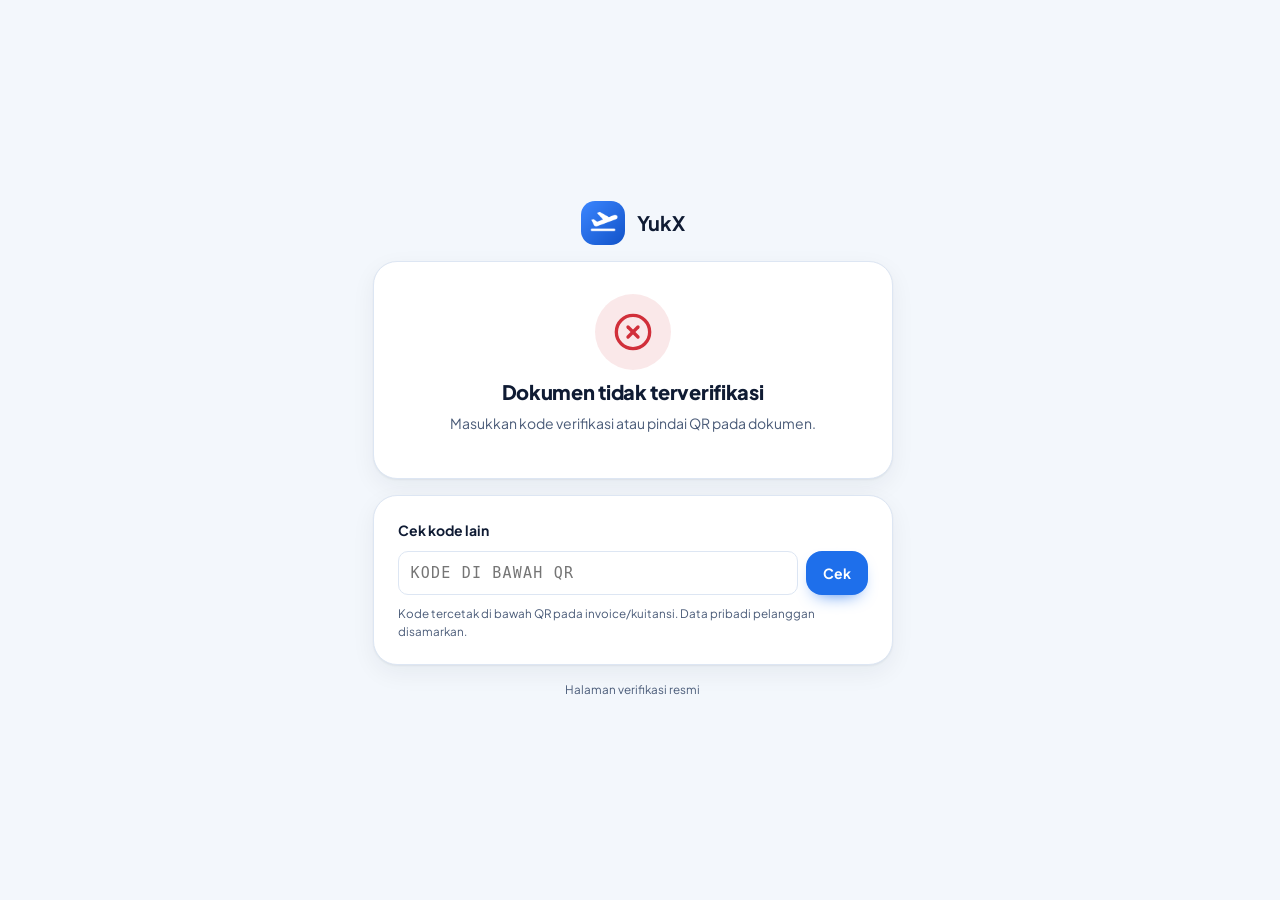
==== verifikasi.html @ 89c76a2f "first commit" ====
<!DOCTYPE html>
<html lang="id">
<head>
  <meta charset="utf-8">
  <meta name="viewport" content="width=device-width, initial-scale=1, viewport-fit=cover">
  <meta name="theme-color" content="#1E6FEB">
  <meta name="robots" content="noindex">
  <meta name="description" content="Cek keaslian invoice & kuitansi YukX dengan memindai QR atau memasukkan kode verifikasi.">
  <title>Verifikasi Dokumen — YukX</title>
  <link rel="icon" id="favicon" href="assets/favicon.png">
  <script>
    (function () {
      try {
        var t = JSON.parse(localStorage.getItem('yukx:tema') || 'null'), r = document.documentElement;
        var g = localStorage.getItem('yukx:gelap');                       // belum memilih → ikuti tema perangkat
        if (g === null ? (!r.getAttribute('data-theme') && matchMedia('(prefers-color-scheme: dark)').matches) || r.getAttribute('data-theme') === 'dark' : JSON.parse(g)) r.setAttribute('data-theme', 'dark'); else r.setAttribute('data-theme', 'light');
        if (t && t.vars) {
          var gelap = r.getAttribute('data-theme') === 'dark';
          Object.keys(t.vars).forEach(function (k) { if (gelap && /--c-(bg|surface|text|text-muted|primary-tint|primary-tint-2|ink|ink-2)$/.test(k)) return; r.style.setProperty(k, t.vars[k]); });
          if (t.fav) document.getElementById('favicon').href = t.fav;
        }
      } catch (e) { }
    })();
  </script>
  <link rel="preconnect" href="https://fonts.googleapis.com">
  <link rel="preconnect" href="https://fonts.gstatic.com" crossorigin>
  <link rel="stylesheet" href="https://fonts.googleapis.com/css2?family=Plus+Jakarta+Sans:wght@400;500;600;700;800&display=swap">
  <link rel="stylesheet" href="css/style.css?v=1.0.0">
  <style>
    body { background: var(--c-bg); min-height: 100dvh; display: grid; place-items: center; padding: 24px 16px; }
    .vf { width: min(100%, 520px); display: flex; flex-direction: column; gap: 16px; }
    .vf__brand { display: flex; align-items: center; gap: 12px; justify-content: center; }
    .vf__brand img { width: 44px; height: 44px; border-radius: 14px; }
    .vf__brand b { font-family: var(--font-head); font-size: 20px; letter-spacing: -.02em; }
    .vf__status { display: flex; flex-direction: column; align-items: center; text-align: center; gap: 10px; padding: 8px 0 4px; }
    .vf__ring { width: 76px; height: 76px; border-radius: 50%; display: grid; place-items: center; }
    .vf__ring svg { width: 40px; height: 40px; }
    .vf__ring.ok { background: var(--c-ok-tint); color: var(--c-ok); }
    .vf__ring.no { background: var(--c-danger-tint); color: var(--c-danger); }
    .vf__ring.wait { background: var(--c-primary-tint); color: var(--c-primary); }
    .vf__ring.wait svg { animation: spin 1s linear infinite; }
    .vf dl { margin: 0; display: grid; grid-template-columns: auto 1fr; gap: 10px 16px; font-size: 14px; }
    .vf dt { color: var(--c-text-muted); }
    .vf dd { margin: 0; text-align: right; font-weight: 700; overflow-wrap: anywhere; }
    .vf form { display: flex; gap: 8px; }
    .vf form .input { flex: 1; text-transform: uppercase; letter-spacing: .08em; font-family: var(--font-mono, ui-monospace, monospace); }
    @keyframes spin { to { transform: rotate(360deg); } }
  </style>
</head>
<body>
  <main class="vf enter">
    <div class="vf__brand"><img id="vf-logo" src="assets/favicon.png" alt="" width="44" height="44"><b id="vf-nama">YukX</b></div>
    <section class="card stack" style="gap:16px" aria-live="polite">
      <div class="vf__status" id="vf-status">
        <div class="vf__ring wait"><svg viewBox="0 0 24 24" fill="none" stroke="currentColor" stroke-width="2" stroke-linecap="round"><path d="M21 12a9 9 0 1 1-6.219-8.56"/></svg></div>
        <h1 style="font-size:20px;margin:0">Memeriksa dokumen…</h1>
      </div>
      <div id="vf-detail"></div>
    </section>
    <section class="card stack" style="gap:10px">
      <b>Cek kode lain</b>
      <form id="vf-form" autocomplete="off">
        <input class="input" id="vf-kode" name="k" placeholder="Kode di bawah QR" maxlength="24" aria-label="Kode verifikasi">
        <button class="btn btn--primary" type="submit">Cek</button>
      </form>
      <small class="muted">Kode tercetak di bawah QR pada invoice/kuitansi. Data pribadi pelanggan disamarkan.</small>
    </section>
    <small class="muted" style="text-align:center" id="vf-kaki">Halaman verifikasi resmi</small>
  </main>
  <script src="js/config.js?v=1.0.0"></script>
  <script>
    (function () {
      'use strict';
      var CFG = window.APP_CONFIG || {}, DEMO = !CFG.GAS_URL || /GANTI|XXXX/i.test(CFG.GAS_URL);
      var IK = {
        ok: '<path d="M21.801 10A10 10 0 1 1 17 3.335"/><path d="m9 11 3 3L22 4"/>',
        no: '<circle cx="12" cy="12" r="10"/><path d="m15 9-6 6"/><path d="m9 9 6 6"/>',
        warn: '<path d="m21.73 18-8-14a2 2 0 0 0-3.48 0l-8 14A2 2 0 0 0 4 21h16a2 2 0 0 0 1.73-3"/><path d="M12 9v4"/><path d="M12 17h.01"/>'
      };
      function esc(s) { return String(s == null ? '' : s).replace(/[&<>"']/g, function (c) { return { '&': '&amp;', '<': '&lt;', '>': '&gt;', '"': '&quot;', "'": '&#39;' }[c]; }); }
      function svg(n) { return '<svg viewBox="0 0 24 24" fill="none" stroke="currentColor" stroke-width="2" stroke-linecap="round" stroke-linejoin="round" aria-hidden="true">' + IK[n] + '</svg>'; }
      var elS = document.getElementById('vf-status'), elD = document.getElementById('vf-detail');

      function tampil(res) {
        var d = res && res.data;
        if (d && d.app) { document.getElementById('vf-nama').textContent = d.app; document.title = 'Verifikasi Dokumen — ' + d.app; }
        if (d && d.logo) document.getElementById('vf-logo').src = d.logo;
        if (d && d.pt) document.getElementById('vf-kaki').textContent = 'Halaman verifikasi resmi ' + d.pt;
        if (!res || !res.success) {
          elS.innerHTML = '<div class="vf__ring no">' + svg('no') + '</div><h1 style="font-size:20px;margin:0">Dokumen tidak terverifikasi</h1><p class="muted" style="margin:0">' + esc(res && res.message || 'Gagal memeriksa. Coba lagi.') + '</p>';
          elD.innerHTML = ''; return;
        }
        var sah = d.sah;
        elS.innerHTML = '<div class="vf__ring ' + (sah ? 'ok' : 'no') + '">' + svg(sah ? 'ok' : 'warn') + '</div><h1 style="font-size:20px;margin:0">' + (sah ? 'Dokumen ASLI & sah' : 'Dokumen sudah DIBATALKAN') + '</h1><span class="badge ' + (sah ? 'ok' : 'danger') + '">' + esc(d.jenis) + ' · ' + esc(d.status) + '</span>';
        elD.innerHTML = '<dl><dt>No. invoice</dt><dd class="mono">' + esc(d.noInvoice) + '</dd><dt>Tanggal terbit</dt><dd>' + esc(d.tglTerbit) + '</dd><dt>Atas nama</dt><dd>' + esc(d.customer) + '</dd><dt>Trip</dt><dd>' + esc(d.trip) + '</dd><dt>Jadwal</dt><dd>' + esc(d.jadwal) + '</dd><dt>Nominal</dt><dd class="num" style="color:var(--c-primary);font-size:16px">' + esc(d.nominal) + '</dd></dl>' +
          (sah ? '' : '<div class="note danger" style="margin-top:14px"><span>Dokumen ini tidak berlaku lagi. Hubungi admin untuk dokumen pengganti.</span></div>');
      }
      function muatScript(src) { return new Promise(function (ok, no) { var s = document.createElement('script'); s.src = src; s.onload = ok; s.onerror = no; document.head.appendChild(s); }); }

      async function cek(kode) {
        kode = String(kode || '').trim().toUpperCase();
        if (!kode) { tampil({ success: false, message: 'Masukkan kode verifikasi atau pindai QR pada dokumen.' }); return; }
        elS.innerHTML = '<div class="vf__ring wait"><svg viewBox="0 0 24 24" fill="none" stroke="currentColor" stroke-width="2" stroke-linecap="round"><path d="M21 12a9 9 0 1 1-6.219-8.56"/></svg></div><h1 style="font-size:20px;margin:0">Memeriksa dokumen…</h1>'; elD.innerHTML = '';
        try {
          if (DEMO) {
            if (!window.YX) await muatScript('js/engine.js?v=1.0.0');
            var db = JSON.parse(localStorage.getItem('yukx:demo:db') || 'null');
            if (!db || !db.D) { tampil({ success: false, message: 'Mode Demo: buka aplikasi di perangkat ini terlebih dahulu agar data contoh tersedia.' }); return; }
            var r = YX.hitung.verifikasiPublik(db.D, kode), S = {};
            (db.D.Pengaturan || []).forEach(function (x) { S[x.Kunci] = x.Nilai; });
            if (r.data) { r.data.app = S.APP_NAMA || 'YukX'; r.data.pt = S.PT_NAMA; r.data.logo = S.LOGO_URL; }
            await new Promise(function (ok) { setTimeout(ok, 400); });
            tampil(r);
          } else {
            var ctrl = new AbortController(), t = setTimeout(function () { ctrl.abort(); }, 25000);
            var res = await fetch(CFG.GAS_URL + '?action=verifikasi&k=' + encodeURIComponent(kode), { redirect: 'follow', cache: 'no-store', signal: ctrl.signal });
            clearTimeout(t); tampil(await res.json());
          }
        } catch (e) { tampil({ success: false, message: 'Koneksi bermasalah. Periksa internet lalu coba lagi.' }); }
      }
      var q = new URLSearchParams(location.search).get('k') || '';
      document.getElementById('vf-kode').value = q;
      document.getElementById('vf-form').addEventListener('submit', function (e) { e.preventDefault(); var k = document.getElementById('vf-kode').value; history.replaceState(null, '', '?k=' + encodeURIComponent(k.trim().toUpperCase())); cek(k); });
      cek(q);
    })();
  </script>
</body>
</html>
---- css/style.css ----
/* =====================================================================
   YukX — Otomatisasi Sistem Laporan · Design System "Bento Biru Trip"
   Semua nilai visual lewat token (CSS variable) agar ganti palet & font
   oleh Admin langsung berlaku tanpa muat ulang. Radius hanya 10/16/24,
   jarak kelipatan 4 px, teks minimal kontras 4.5:1.
   ===================================================================== */
:root{
  --c-primary:#1E6FEB; --c-primary-dark:#0B3C91; --c-primary-soft:#8EC5FF; --c-primary-hover:#1758BF;
  --c-primary-tint:#E8F1FE; --c-primary-tint-2:#D6E6FD;
  --c-bg:#F3F7FC; --c-surface:#FFFFFF; --c-surface-2:#F7FAFE; --c-text:#0F1B33; --c-text-muted:#4A5B78; --c-text-soft:#6A7A95;
  --c-border:#DDE6F3; --c-border-strong:#C9D6EA; --c-accent:#FFB547;
  --c-ok:#22B07D; --c-ok-text:#13774F; --c-ok-tint:rgba(34,176,125,.12);
  --c-warn:#B45309; --c-warn-tint:rgba(180,83,9,.12);
  --c-danger:#D12F3A; --c-danger-tint:rgba(209,47,58,.11);
  --c-ink:#14213D; --c-ink-2:#1E2B4A; --c-on-ink:#EAF0FF;
  --r-sm:10px; --r-md:16px; --r-lg:24px; --r-pill:999px;
  --s-1:4px; --s-2:8px; --s-3:12px; --s-4:16px; --s-5:24px; --s-6:32px; --s-7:40px; --s-8:48px;
  --font-body:'Plus Jakarta Sans',system-ui,-apple-system,'Segoe UI',sans-serif; --font-head:var(--font-body);
  --shadow-card:0 1px 2px rgba(15,27,51,.06),0 8px 24px rgba(15,27,51,.06);
  --shadow-pop:0 4px 6px -1px rgba(15,27,51,.07),0 16px 32px -4px rgba(15,27,51,.14);
  --shadow-hero:0 10px 30px -8px color-mix(in srgb,var(--c-primary) 55%,transparent);
  --ease:cubic-bezier(.22,.8,.28,1); --ease-spring:cubic-bezier(.34,1.56,.64,1);
  --sidebar-w:260px; --topbar-h:68px;
  --fs-xs:12px; --fs-sm:13px; --fs-md:14px; --fs-lg:16px;
  --fs-h1:clamp(22px,1.6vw + 14px,32px); --fs-stat:clamp(24px,1.1vw + 16px,32px);
  color-scheme:light;
}
:root[data-theme="dark"]{
  --c-bg:#0B1220; --c-surface:#121C2F; --c-surface-2:#16223A; --c-text:#E6ECF7; --c-text-muted:#A5B3CC; --c-text-soft:#8A99B5;
  --c-border:#23314D; --c-border-strong:#2E3E5E; --c-primary-tint:rgba(30,111,235,.16); --c-primary-tint-2:rgba(30,111,235,.26);
  --c-ink:#0E1730; --c-ink-2:#18264A; --c-ok-text:#4FD1A0; --c-warn:#F0A04B; --c-danger:#FF6B74;
  --shadow-card:0 1px 2px rgba(0,0,0,.4),0 8px 24px rgba(0,0,0,.25); --shadow-pop:0 16px 40px rgba(0,0,0,.5);
  color-scheme:dark;
}

/* ---------- Dasar ---------- */
*,*::before,*::after{box-sizing:border-box}
html{scrollbar-gutter:stable;-webkit-text-size-adjust:100%;text-size-adjust:100%}
body{margin:0;background:var(--c-bg);color:var(--c-text);font-family:var(--font-body);font-size:var(--fs-md);line-height:1.5;-webkit-font-smoothing:antialiased;min-height:100dvh;overflow-x:hidden}
h1,h2,h3,h4{font-family:var(--font-head);margin:0;letter-spacing:-.015em;color:var(--c-text)}
h1{font-size:var(--fs-h1);font-weight:800;line-height:1.15}
h2{font-size:clamp(16px,.5vw + 14px,20px);font-weight:700;line-height:1.3}
h3{font-size:16px;font-weight:700}
p{margin:0}
a{color:var(--c-primary);text-decoration:none}
button,input,select,textarea{font:inherit;color:inherit}
img{max-width:100%;display:block}
svg.i{width:20px;height:20px;flex:none;stroke-width:1.75}
.num,.tabular{font-variant-numeric:tabular-nums}
:focus-visible{outline:3px solid color-mix(in srgb,var(--c-primary-soft) 80%,transparent);outline-offset:2px;border-radius:var(--r-sm)}
::selection{background:var(--c-primary);color:#fff}
.sr-only{position:absolute;width:1px;height:1px;overflow:hidden;clip:rect(0 0 0 0);white-space:nowrap}
.label{font-size:11px;font-weight:700;letter-spacing:.06em;text-transform:uppercase;color:var(--c-text-muted)}
.muted{color:var(--c-text-muted)} .soft{color:var(--c-text-soft)} .ok{color:var(--c-ok-text)} .warn{color:var(--c-warn)} .danger{color:var(--c-danger)} .primary{color:var(--c-primary)}
.truncate{white-space:nowrap;overflow:hidden;text-overflow:ellipsis;min-width:0}
.clamp-2{display:-webkit-box;-webkit-line-clamp:2;-webkit-box-orient:vertical;overflow:hidden}
.row{display:flex;align-items:center;gap:var(--s-3);min-width:0}
.row__text{flex:1 1 auto;min-width:0}
.stack{display:flex;flex-direction:column;gap:var(--s-2);min-width:0}
.between{display:flex;align-items:center;justify-content:space-between;gap:var(--s-3);min-width:0}
.wrap{flex-wrap:wrap}
.grow{flex:1 1 auto;min-width:0}
.mono{font-family:ui-monospace,'SF Mono','Cascadia Code',Menlo,monospace;font-size:.92em;letter-spacing:-.01em}
.hide-sm{} .only-sm{display:none}

/* ---------- Loader (fixed di atas app — tidak menggantikan) ---------- */
#loader{position:fixed;inset:0;z-index:9999;display:grid;place-items:center;background:var(--c-bg);transition:opacity .35s var(--ease),visibility .35s}
#loader.out{opacity:0;visibility:hidden;pointer-events:none}
.loader__box{display:flex;flex-direction:column;align-items:center;gap:var(--s-4)}
.loader__logo{width:56px;height:56px;border-radius:var(--r-md);background:linear-gradient(135deg,var(--c-primary),var(--c-primary-dark));display:grid;place-items:center;box-shadow:var(--shadow-hero);animation:pulse 1.4s var(--ease) infinite}
.loader__logo svg{width:28px;height:28px;color:#fff}
.loader__bar{width:140px;height:4px;border-radius:4px;background:var(--c-border);overflow:hidden}
.loader__bar i{display:block;height:100%;width:40%;border-radius:4px;background:var(--c-primary);animation:slide 1.1s var(--ease) infinite}
.loader__text{font-size:var(--fs-sm);color:var(--c-text-muted);font-weight:600}
@keyframes pulse{50%{transform:scale(.94)}}
@keyframes slide{0%{transform:translateX(-110%)}100%{transform:translateX(260%)}}
#app{opacity:0;transform:translateY(6px);transition:opacity .4s var(--ease),transform .4s var(--ease)}
#app.ready{opacity:1;transform:none}

/* ---------- Shell ---------- */
.app{display:grid;grid-template-columns:var(--sidebar-w) minmax(0,1fr);min-height:100dvh}
.sidebar{position:sticky;top:0;height:100dvh;padding:var(--s-4);display:flex;flex-direction:column;gap:var(--s-4);z-index:40}
.sidebar__card{flex:1;background:var(--c-surface);border:1px solid var(--c-border);border-radius:var(--r-lg);box-shadow:var(--shadow-card);display:flex;flex-direction:column;padding:var(--s-4);gap:var(--s-4);min-height:0;overflow:hidden}
.brand{display:flex;align-items:center;gap:var(--s-3);padding:var(--s-1) var(--s-2);min-width:0}
.brand__logo{width:40px;height:40px;border-radius:12px;flex:none;object-fit:cover;background:linear-gradient(135deg,var(--c-primary),var(--c-primary-dark));display:grid;place-items:center;color:#fff;box-shadow:0 6px 14px -6px var(--c-primary)}
.brand__logo img{width:40px;height:40px;border-radius:12px;object-fit:cover}
.brand__name{font-family:var(--font-head);font-weight:800;font-size:17px;line-height:1.1}
.brand__tag{font-size:10.5px;font-weight:700;letter-spacing:.08em;text-transform:uppercase;color:var(--c-text-muted)}
.nav{display:flex;flex-direction:column;gap:2px;overflow-y:auto;min-height:0;margin:0 calc(var(--s-2) * -1);padding:0 var(--s-2)}
.nav__group{margin:var(--s-3) var(--s-3) var(--s-1)}
.nav a{display:flex;align-items:center;gap:var(--s-3);min-height:44px;padding:0 var(--s-3);border-radius:var(--r-md);color:var(--c-text-muted);font-weight:600;font-size:var(--fs-md);transition:background .18s var(--ease),color .18s var(--ease),transform .18s var(--ease);position:relative}
.nav a:hover{background:var(--c-primary-tint);color:var(--c-text)}
.nav a:active{transform:scale(.98)}
.nav a.on{background:var(--c-primary);color:#fff;box-shadow:0 8px 18px -10px var(--c-primary)}
.nav a.on svg{stroke-width:2.1}
.nav a .count{margin-left:auto;min-width:22px;height:22px;padding:0 6px;border-radius:var(--r-pill);background:var(--c-danger);color:#fff;font-size:11px;font-weight:700;display:grid;place-items:center}
.nav a.on .count{background:#fff;color:var(--c-primary)}
.live-card{margin-top:auto;border-radius:var(--r-md);background:var(--c-ink);color:var(--c-on-ink);padding:var(--s-3) var(--s-4);display:flex;flex-direction:column;gap:2px;cursor:pointer;transition:transform .18s var(--ease)}
.live-card:hover{transform:translateY(-2px)}
.live-card .label{color:var(--c-primary-soft)}
.live-card b{font-weight:700;font-size:15px;color:#fff}
.live-card small{color:#B9C6E4;font-size:12px}
.dot{width:8px;height:8px;border-radius:50%;background:var(--c-ok);display:inline-block;flex:none}
.dot.pulse{box-shadow:0 0 0 0 rgba(34,176,125,.6);animation:ping 1.8s infinite}
@keyframes ping{70%{box-shadow:0 0 0 8px rgba(34,176,125,0)}100%{box-shadow:0 0 0 0 rgba(34,176,125,0)}}
.logout{display:flex;align-items:center;justify-content:center;gap:var(--s-2);min-height:44px;border:0;background:none;color:var(--c-danger);font-weight:600;border-radius:var(--r-md);cursor:pointer;transition:background .18s}
.logout:hover{background:var(--c-danger-tint)}

.main{min-width:0;display:flex;flex-direction:column}
.topbar{position:sticky;top:0;z-index:30;height:var(--topbar-h);display:flex;align-items:center;gap:var(--s-4);padding:0 var(--s-5);background:color-mix(in srgb,var(--c-bg) 82%,transparent);backdrop-filter:saturate(1.4) blur(14px);-webkit-backdrop-filter:saturate(1.4) blur(14px);border-bottom:1px solid transparent;transition:border-color .2s}
.topbar.scrolled{border-bottom-color:var(--c-border)}
.search-btn{flex:1;max-width:460px;display:flex;align-items:center;gap:var(--s-2);height:44px;padding:0 var(--s-3);border:1px solid var(--c-border);background:var(--c-surface);border-radius:var(--r-md);color:var(--c-text-muted);cursor:pointer;text-align:left;transition:border-color .18s,box-shadow .18s;min-width:0}
.search-btn:hover{border-color:var(--c-primary-soft);box-shadow:0 0 0 4px var(--c-primary-tint)}
.search-btn span{flex:1}
kbd{font-family:inherit;font-size:11px;font-weight:700;padding:2px 7px;border-radius:6px;background:var(--c-bg);border:1px solid var(--c-border);color:var(--c-text-muted)}
.top-actions{margin-left:auto;display:flex;align-items:center;gap:var(--s-2)}
.icon-btn{position:relative;width:44px;height:44px;display:grid;place-items:center;border-radius:var(--r-md);border:1px solid transparent;background:none;color:var(--c-text-muted);cursor:pointer;transition:background .18s,color .18s,transform .15s}
.icon-btn:hover{background:var(--c-surface);border-color:var(--c-border);color:var(--c-text)}
.icon-btn:active{transform:scale(.94)}
.icon-btn .badge-dot{position:absolute;top:9px;right:9px;min-width:16px;height:16px;padding:0 4px;border-radius:8px;background:var(--c-danger);color:#fff;font-size:10px;font-weight:800;display:grid;place-items:center;border:2px solid var(--c-bg)}
.me{display:flex;align-items:center;gap:var(--s-2);padding:4px 6px 4px 4px;border-radius:var(--r-pill);border:1px solid transparent;background:none;cursor:pointer;transition:background .18s,border-color .18s;min-width:0}
.me:hover{background:var(--c-surface);border-color:var(--c-border)}
.me__txt{display:flex;flex-direction:column;text-align:left;line-height:1.2;min-width:0}
.me__txt b{font-size:var(--fs-sm)} .me__txt small{font-size:11.5px;color:var(--c-primary);font-weight:700}
.avatar{width:36px;height:36px;border-radius:50%;flex:none;display:grid;place-items:center;font-weight:800;font-size:13px;background:var(--c-primary-tint-2);color:var(--c-primary-dark);overflow:hidden}
.avatar img{width:100%;height:100%;object-fit:cover}
.avatar.lg{width:64px;height:64px;font-size:22px;border-radius:18px}
.avatar.sm{width:30px;height:30px;font-size:11px}
:root[data-theme="dark"] .avatar{color:var(--c-primary-soft)}
.av-1{background:#E3EDFF;color:#1648A8}.av-2{background:#FDEBDD;color:#9A4310}.av-3{background:#E1F5EC;color:#11684A}.av-4{background:#F1E7FB;color:#6A2D9A}.av-5{background:#FFF2CC;color:#7A5300}.av-6{background:#FDE4E6;color:#A21F2B}
:root[data-theme="dark"] [class*="av-"]{filter:saturate(.9) brightness(.92)}

#view{padding:var(--s-2) var(--s-5) var(--s-7);min-width:0;flex:1}
.page-head{display:flex;flex-wrap:wrap;align-items:flex-end;justify-content:space-between;gap:var(--s-4);margin-bottom:var(--s-5)}
.page-head__txt{min-width:0;flex:1 1 380px;display:flex;flex-direction:column;gap:var(--s-1)}
.page-head__txt p{color:var(--c-text-muted);max-width:68ch}
.crumbs{display:flex;align-items:center;gap:6px;flex-wrap:wrap}
.crumbs .label:last-child{color:var(--c-primary)}
.toolbar{display:flex;flex-wrap:wrap;gap:var(--s-2);align-items:center}

/* ---------- Bento & kartu ---------- */
.bento{display:grid;gap:var(--s-4);grid-template-columns:repeat(auto-fit,minmax(min(100%,220px),1fr))}
.grid-12{display:grid;gap:var(--s-4);grid-template-columns:repeat(12,minmax(0,1fr))}
.span-3{grid-column:span 3}.span-4{grid-column:span 4}.span-5{grid-column:span 5}.span-6{grid-column:span 6}.span-7{grid-column:span 7}.span-8{grid-column:span 8}.span-9{grid-column:span 9}.span-12{grid-column:span 12}
.card{background:var(--c-surface);border:1px solid var(--c-border);border-radius:var(--r-lg);padding:var(--s-5);box-shadow:var(--shadow-card);min-width:0;position:relative}
.card--flat{box-shadow:none}
.card--tight{padding:var(--s-4)}
.card--pad0{padding:0;overflow:hidden}
.card__head{display:flex;align-items:flex-start;justify-content:space-between;gap:var(--s-3);margin-bottom:var(--s-4);min-width:0}
.card__title{display:flex;flex-direction:column;gap:2px;min-width:0}
.card__title h2,.card__title h3{display:flex;align-items:center;gap:var(--s-2)}
.card__title p{color:var(--c-text-muted);font-size:var(--fs-sm)}
.lift{transition:transform .2s var(--ease),box-shadow .2s var(--ease),border-color .2s}
.lift:hover{transform:translateY(-3px);box-shadow:var(--shadow-pop);border-color:var(--c-border-strong)}
.press:active{transform:scale(.985)}
.ic-box{width:44px;height:44px;border-radius:14px;display:grid;place-items:center;flex:none;background:var(--c-primary-tint);color:var(--c-primary)}
.ic-box.warn{background:var(--c-warn-tint);color:var(--c-warn)} .ic-box.ok{background:var(--c-ok-tint);color:var(--c-ok-text)} .ic-box.danger{background:var(--c-danger-tint);color:var(--c-danger)}

.stat{display:flex;flex-direction:column;justify-content:space-between;gap:var(--s-3);min-height:156px}
.stat__top{display:flex;justify-content:space-between;gap:var(--s-3);align-items:flex-start;min-width:0}
.stat__title{display:flex;flex-direction:column;gap:2px;min-width:0}
.stat__title b{font-size:15px;font-weight:700;line-height:1.3}
.stat__val{font-family:var(--font-head);font-size:var(--fs-stat);font-weight:800;letter-spacing:-.02em;line-height:1.1;font-variant-numeric:tabular-nums;white-space:nowrap;overflow:hidden;text-overflow:ellipsis}
.stat__val small{font-size:15px;font-weight:600;color:var(--c-text-muted);letter-spacing:0}
.stat__foot{display:flex;align-items:center;justify-content:space-between;gap:var(--s-2);flex-wrap:wrap;font-size:var(--fs-sm);color:var(--c-text-muted)}
.stat--hero{background:radial-gradient(120% 120% at 100% 0%,color-mix(in srgb,var(--c-primary-soft) 45%,transparent),transparent 55%),linear-gradient(140deg,var(--c-primary),color-mix(in srgb,var(--c-primary) 70%,var(--c-primary-dark)));border-color:transparent;color:#fff;box-shadow:var(--shadow-hero);overflow:hidden}
.stat--hero::after{content:"";position:absolute;right:-40px;bottom:-60px;width:180px;height:180px;border-radius:50%;border:28px solid rgba(255,255,255,.07)}
.stat--hero .label,.stat--hero .stat__title b,.stat--hero .stat__foot{color:rgba(255,255,255,.92)}
.stat--hero .stat__val{color:#fff}
.round-ic{width:40px;height:40px;border-radius:50%;display:grid;place-items:center;flex:none;background:rgba(255,255,255,.18);color:#fff;transition:transform .2s var(--ease)}
.stat--hero:hover .round-ic{transform:rotate(45deg)}
.stat--ink{background:linear-gradient(160deg,var(--c-ink-2),var(--c-ink));border-color:transparent;color:var(--c-on-ink)}
.stat--ink h2,.stat--ink h3,.stat--ink b{color:#fff}
.stat--ink .label{color:var(--c-primary-soft)}
.stat--ink .muted{color:#B5C3E3}

/* ---------- Badge / chip / pill ---------- */
.badge{display:inline-flex;align-items:center;gap:5px;height:24px;padding:0 10px;border-radius:var(--r-pill);font-size:11.5px;font-weight:700;white-space:nowrap;background:var(--c-primary-tint);color:var(--c-primary-dark);max-width:100%}
:where(:root[data-theme="dark"]) .badge{color:var(--c-primary-soft)}
.badge svg{width:14px;height:14px}
.badge.ok{background:var(--c-ok-tint);color:var(--c-ok-text)} .badge.warn{background:var(--c-warn-tint);color:var(--c-warn)} .badge.danger{background:var(--c-danger-tint);color:var(--c-danger)}
.badge.neutral{background:var(--c-bg);color:var(--c-text-muted);border:1px solid var(--c-border)} .badge.solid{background:var(--c-primary);color:#fff} .badge.ink{background:var(--c-ink);color:#fff}
.badge.glass{background:rgba(255,255,255,.18);color:#fff;backdrop-filter:blur(6px)}
.badge.accent{background:var(--c-accent);color:#3B2600}
.badge .dot{width:6px;height:6px}
.chips{display:flex;gap:var(--s-2);flex-wrap:wrap}
.chip{display:inline-flex;align-items:center;gap:6px;min-height:36px;padding:0 14px;border-radius:var(--r-pill);border:1px solid var(--c-border);background:var(--c-surface);color:var(--c-text-muted);font-weight:600;font-size:var(--fs-sm);cursor:pointer;white-space:nowrap;transition:all .18s var(--ease)}
.chip:hover{border-color:var(--c-primary-soft);color:var(--c-text)}
.chip:active{transform:scale(.96)}
.chip.on{background:var(--c-primary);border-color:var(--c-primary);color:#fff;box-shadow:0 6px 14px -8px var(--c-primary)}
.chip .n{font-size:11px;padding:1px 7px;border-radius:var(--r-pill);background:var(--c-bg);color:var(--c-text-muted)}
.chip.on .n{background:rgba(255,255,255,.22);color:#fff}
.chips-scroll{display:flex;gap:var(--s-2);overflow-x:auto;scrollbar-width:none;padding-bottom:2px;margin-bottom:-2px}
.chips-scroll::-webkit-scrollbar{display:none}
.status-pill{display:inline-flex;align-items:center;gap:6px;height:36px;padding:0 14px;border-radius:var(--r-pill);background:var(--c-surface);border:1px solid var(--c-border);font-size:var(--fs-sm);font-weight:600;white-space:nowrap}

/* ---------- Tombol ---------- */
.btn{display:inline-flex;align-items:center;justify-content:center;gap:var(--s-2);min-height:44px;padding:0 var(--s-4);border-radius:var(--r-md);border:1px solid transparent;font-weight:700;font-size:var(--fs-md);white-space:nowrap;cursor:pointer;transition:background .18s var(--ease),color .18s,box-shadow .18s,transform .15s var(--ease),border-color .18s;text-decoration:none;user-select:none;-webkit-tap-highlight-color:transparent}
.btn:hover{transform:translateY(-1px)}
.btn:active{transform:scale(.97)}
.btn[disabled],.btn.is-disabled{opacity:.5;pointer-events:none}
.btn--primary{background:var(--c-primary);color:#fff;box-shadow:0 8px 18px -10px var(--c-primary)}
.btn--primary:hover{background:var(--c-primary-hover);box-shadow:0 12px 22px -10px var(--c-primary)}
.btn--soft{background:var(--c-primary-tint);color:var(--c-primary-dark);border-color:var(--c-primary-tint-2)}
:root[data-theme="dark"] .btn--soft{color:var(--c-primary-soft)}
.btn--soft:hover{background:var(--c-primary-tint-2)}
.btn--ghost{background:var(--c-surface);color:var(--c-text);border-color:var(--c-border)}
.btn--ghost:hover{border-color:var(--c-border-strong);background:var(--c-surface-2)}
.btn--plain{background:none;color:var(--c-text-muted)} .btn--plain:hover{color:var(--c-text);background:var(--c-primary-tint)}
.btn--danger{background:var(--c-danger);color:#fff} .btn--danger-ghost{background:var(--c-danger-tint);color:var(--c-danger)}
.btn--ok{background:var(--c-ok);color:#06301F} .btn--ok:hover{filter:brightness(1.05)}
.btn--white{background:#fff;color:var(--c-ink);}
.btn--sm{min-height:36px;padding:0 12px;font-size:var(--fs-sm);border-radius:var(--r-sm)}
.btn--block{width:100%}
.btn--icon{width:44px;padding:0}
.btn--sm.btn--icon{width:36px}
.btn .spin{animation:spin 1s linear infinite}
@keyframes spin{to{transform:rotate(360deg)}}
.btn.loading{pointer-events:none;opacity:.85}
.seg{display:inline-grid;grid-auto-flow:column;grid-auto-columns:1fr;gap:4px;padding:4px;background:var(--c-bg);border:1px solid var(--c-border);border-radius:var(--r-md)}
.seg button{min-height:36px;padding:0 14px;border:0;border-radius:12px;background:none;color:var(--c-text-muted);font-weight:700;font-size:var(--fs-sm);cursor:pointer;white-space:nowrap;display:inline-flex;align-items:center;justify-content:center;gap:6px;transition:all .18s var(--ease)}
.seg button:hover{color:var(--c-text)}
.seg button.on{background:var(--c-surface);color:var(--c-primary);box-shadow:0 1px 2px rgba(15,27,51,.1),0 4px 10px -4px rgba(15,27,51,.15)}
.seg--primary button.on{background:var(--c-primary);color:#fff}
.seg--block{display:grid;width:100%}

/* ---------- Form ---------- */
.form{display:grid;grid-template-columns:repeat(2,minmax(0,1fr));gap:var(--s-4)}
.field{display:flex;flex-direction:column;gap:6px;min-width:0}
.field--full{grid-column:1 / -1}
.field > label,.field-label{font-size:var(--fs-sm);font-weight:700;color:var(--c-text);display:flex;justify-content:space-between;gap:var(--s-2)}
.field .req{color:var(--c-danger)}
.field .help{font-size:12px;color:var(--c-text-muted)}
.field .err{font-size:12px;color:var(--c-danger);font-weight:600}
.input,.select,.textarea{width:100%;min-height:44px;padding:0 var(--s-3);border:1px solid var(--c-border);border-radius:var(--r-sm);background:var(--c-surface);color:var(--c-text);font-size:15px;transition:border-color .15s,box-shadow .15s;min-width:0}
.textarea{padding:var(--s-3);min-height:96px;resize:vertical;line-height:1.5}
.select{appearance:none;-webkit-appearance:none;padding-right:38px;background-image:url("data:image/svg+xml,%3Csvg xmlns='http://www.w3.org/2000/svg' width='20' height='20' viewBox='0 0 24 24' fill='none' stroke='%234A5B78' stroke-width='2' stroke-linecap='round' stroke-linejoin='round'%3E%3Cpath d='m6 9 6 6 6-6'/%3E%3C/svg%3E");background-repeat:no-repeat;background-position:right 10px center;cursor:pointer}
.input:hover,.select:hover,.textarea:hover{border-color:var(--c-border-strong)}
.input:focus,.select:focus,.textarea:focus{outline:none;border-color:var(--c-primary);box-shadow:0 0 0 4px color-mix(in srgb,var(--c-primary-soft) 40%,transparent)}
.input.is-err{border-color:var(--c-danger)}
.input-ic{position:relative;min-width:0}
.input-ic > svg{position:absolute;left:12px;top:50%;transform:translateY(-50%);color:var(--c-text-muted);pointer-events:none;width:18px;height:18px}
.input-ic .input{padding-left:40px}
.input-group{display:flex;min-width:0}
.input-group .addon{display:flex;align-items:center;padding:0 12px;border:1px solid var(--c-border);border-right:0;border-radius:var(--r-sm) 0 0 var(--r-sm);background:var(--c-bg);color:var(--c-text-muted);font-weight:700;font-size:var(--fs-sm)}
.input-group .input{border-radius:0 var(--r-sm) var(--r-sm) 0}
.check{display:flex;align-items:center;gap:10px;min-height:44px;cursor:pointer;font-weight:600}
.check input{width:20px;height:20px;accent-color:var(--c-primary)}
.switch{position:relative;display:inline-flex;align-items:center;gap:var(--s-3);cursor:pointer;min-height:44px;font-weight:600}
.switch input{position:absolute;opacity:0;width:0;height:0}
.switch .track{width:46px;height:26px;border-radius:13px;background:var(--c-border-strong);position:relative;transition:background .2s;flex:none}
.switch .track::after{content:"";position:absolute;top:3px;left:3px;width:20px;height:20px;border-radius:50%;background:#fff;box-shadow:0 1px 3px rgba(0,0,0,.25);transition:transform .25s var(--ease-spring)}
.switch input:checked + .track{background:var(--c-ok)}
.switch input:checked + .track::after{transform:translateX(20px)}
.switch input:focus-visible + .track{outline:3px solid var(--c-primary-soft);outline-offset:2px}
.pin-boxes{display:grid;grid-template-columns:repeat(6,minmax(0,1fr));gap:var(--s-2)}
.pin-boxes input{height:56px;text-align:center;font-size:24px;font-weight:800;border:1px solid var(--c-border);border-radius:var(--r-sm);background:var(--c-surface);min-width:0;transition:border-color .15s,box-shadow .15s,transform .15s}
.pin-boxes input:focus{outline:none;border-color:var(--c-primary);box-shadow:0 0 0 4px color-mix(in srgb,var(--c-primary-soft) 40%,transparent);transform:translateY(-2px)}
.shake{animation:shake .4s}
@keyframes shake{20%,60%{transform:translateX(-6px)}40%,80%{transform:translateX(6px)}}
.drop{border:2px dashed var(--c-border-strong);border-radius:var(--r-md);padding:var(--s-5);display:flex;flex-direction:column;align-items:center;gap:var(--s-2);text-align:center;color:var(--c-text-muted);cursor:pointer;transition:all .2s;background:var(--c-surface-2)}
.drop:hover,.drop.over{border-color:var(--c-primary);background:var(--c-primary-tint);color:var(--c-primary)}

/* ---------- Tabel → kartu di ponsel ---------- */
.table-wrap{overflow-x:auto;border-radius:var(--r-lg);border:1px solid var(--c-border);background:var(--c-surface)}
.card .table-wrap{border-radius:var(--r-md)}
.card--pad0 .table-wrap{border:0;border-radius:0}
table{width:100%;border-collapse:collapse;min-width:680px}
thead th{position:sticky;top:0;background:var(--c-surface-2);font-size:11px;font-weight:700;letter-spacing:.06em;text-transform:uppercase;color:var(--c-text-muted);text-align:left;padding:12px var(--s-4);border-bottom:1px solid var(--c-border);white-space:nowrap}
tbody td{padding:14px var(--s-4);border-bottom:1px solid var(--c-border);vertical-align:middle;font-size:var(--fs-md)}
tbody tr{transition:background .15s}
tbody tr:hover{background:color-mix(in srgb,var(--c-primary) 4%,transparent)}
tbody tr.click{cursor:pointer}
tbody tr:last-child td{border-bottom:0}
tfoot td{padding:14px var(--s-4);background:var(--c-primary-tint);font-weight:800;border-top:1px solid var(--c-border)}
td.num,th.num{text-align:right;font-variant-numeric:tabular-nums;white-space:nowrap}
td.center,th.center{text-align:center}
td .sub{display:block;font-size:12px;color:var(--c-text-muted);font-weight:500}
.cell-main{display:flex;align-items:center;gap:var(--s-3);min-width:0}
.cell-main b{display:block;font-weight:700}
.row-group td{background:var(--c-primary-tint);font-weight:800;color:var(--c-primary-dark);font-size:var(--fs-sm)}
:root[data-theme="dark"] .row-group td{color:var(--c-primary-soft)}
.empty{display:flex;flex-direction:column;align-items:center;gap:var(--s-2);padding:var(--s-7) var(--s-4);text-align:center;color:var(--c-text-muted)}
.empty .ic-box{width:56px;height:56px;border-radius:18px}
.empty b{color:var(--c-text);font-size:15px}

/* ---------- Progress ---------- */
.progress{height:8px;border-radius:8px;background:var(--c-primary-tint);overflow:hidden}
.progress > i{display:block;height:100%;border-radius:8px;background:var(--c-primary);transform-origin:left;animation:grow-x .8s var(--ease) both}
.progress.ok > i{background:var(--c-ok)} .progress.warn > i{background:var(--c-warn)} .progress.thin{height:6px}
@keyframes grow-x{from{transform:scaleX(0)}}

/* ---------- Tabs ---------- */
.tabs{display:flex;gap:var(--s-1);border-bottom:1px solid var(--c-border);margin-bottom:var(--s-4);overflow-x:auto;scrollbar-width:none}
.tabs::-webkit-scrollbar{display:none}
.tabs button{position:relative;min-height:44px;padding:0 var(--s-3);border:0;background:none;color:var(--c-text-muted);font-weight:700;font-size:var(--fs-sm);cursor:pointer;white-space:nowrap;display:inline-flex;align-items:center;gap:6px;transition:color .18s}
.tabs button:hover{color:var(--c-text)}
.tabs button.on{color:var(--c-primary)}
.tabs button.on::after{content:"";position:absolute;left:8px;right:8px;bottom:-1px;height:3px;border-radius:3px 3px 0 0;background:var(--c-primary);animation:grow-x .3s var(--ease)}

/* ---------- Modal / sheet / drawer ---------- */
.scrim{position:fixed;inset:0;z-index:200;background:rgba(15,27,51,.42);backdrop-filter:blur(8px);-webkit-backdrop-filter:blur(8px);opacity:0;transition:opacity .25s var(--ease)}
.scrim.show{opacity:1}
.modal{position:fixed;z-index:210;left:50%;top:50%;width:min(640px,calc(100vw - 32px));max-height:calc(100dvh - 48px);display:flex;flex-direction:column;background:var(--c-surface);border:1px solid var(--c-border);border-radius:var(--r-lg);box-shadow:var(--shadow-pop);transform:translate(-50%,-46%) scale(.97);opacity:0;transition:transform .3s var(--ease),opacity .25s var(--ease)}
.modal.show{transform:translate(-50%,-50%) scale(1);opacity:1}
.modal--lg{width:min(920px,calc(100vw - 32px))} .modal--xl{width:min(1120px,calc(100vw - 32px))} .modal--sm{width:min(440px,calc(100vw - 32px))}
.modal__head{display:flex;align-items:flex-start;justify-content:space-between;gap:var(--s-3);padding:var(--s-5) var(--s-5) var(--s-3)}
.modal__head h2{font-size:19px}
.modal__head p{color:var(--c-text-muted);font-size:var(--fs-sm);margin-top:2px}
.modal__body{padding:var(--s-2) var(--s-5) var(--s-5);overflow-y:auto;min-height:0}
.modal__foot{display:flex;flex-wrap:wrap;justify-content:flex-end;gap:var(--s-2);padding:var(--s-4) var(--s-5);border-top:1px solid var(--c-border);background:var(--c-surface-2);border-radius:0 0 var(--r-lg) var(--r-lg)}
.grabber{display:none}
.drawer{position:fixed;z-index:210;top:0;right:0;bottom:0;width:min(480px,100vw);background:var(--c-bg);border-left:1px solid var(--c-border);box-shadow:var(--shadow-pop);display:flex;flex-direction:column;transform:translateX(104%);transition:transform .35s var(--ease)}
.drawer.show{transform:none}
.drawer__body{flex:1;overflow-y:auto;padding:var(--s-4);display:flex;flex-direction:column;gap:var(--s-3);min-height:0}
.drawer__head{background:var(--c-surface);padding:var(--s-5);border-bottom:1px solid var(--c-border)}
.drawer__foot{display:flex;gap:var(--s-2);padding:var(--s-4);border-top:1px solid var(--c-border);background:var(--c-surface)}
.drawer__foot .btn{flex:1}
.popover{position:fixed;z-index:220;min-width:260px;max-width:min(380px,calc(100vw - 24px));background:var(--c-surface);border:1px solid var(--c-border);border-radius:var(--r-md);box-shadow:var(--shadow-pop);padding:var(--s-2);opacity:0;transform:translateY(-6px) scale(.98);transform-origin:top right;transition:opacity .18s,transform .2s var(--ease)}
.popover.show{opacity:1;transform:none}
.menu-item{display:flex;align-items:center;gap:var(--s-3);width:100%;min-height:44px;padding:0 var(--s-3);border:0;background:none;border-radius:var(--r-sm);cursor:pointer;text-align:left;font-weight:600;color:var(--c-text);transition:background .15s}
.menu-item:hover{background:var(--c-primary-tint)}
.menu-item.danger{color:var(--c-danger)}

/* ---------- Toast ---------- */
#toasts{position:fixed;z-index:300;right:var(--s-5);bottom:var(--s-5);display:flex;flex-direction:column;gap:var(--s-2);align-items:flex-end;pointer-events:none}
.toast{pointer-events:auto;display:flex;align-items:flex-start;gap:var(--s-3);max-width:min(420px,calc(100vw - 32px));padding:14px var(--s-4);border-radius:var(--r-md);background:var(--c-ink);color:#fff;box-shadow:var(--shadow-pop);animation:toast-in .35s var(--ease-spring) both;font-size:var(--fs-md);font-weight:600}
.toast.out{animation:toast-out .25s var(--ease) both}
.toast svg{flex:none;margin-top:1px}
.toast.ok svg{color:#4FD1A0} .toast.err svg{color:#FF8A92} .toast.warn svg{color:#FFC27A} .toast.info svg{color:var(--c-primary-soft)}
@keyframes toast-in{from{opacity:0;transform:translateY(16px) scale(.96)}}
@keyframes toast-out{to{opacity:0;transform:translateY(10px)}}

/* ---------- Command palette ---------- */
.cmdk{position:fixed;z-index:230;left:50%;top:12vh;width:min(620px,calc(100vw - 24px));transform:translateX(-50%) translateY(-8px);opacity:0;background:var(--c-surface);border:1px solid var(--c-border);border-radius:var(--r-lg);box-shadow:var(--shadow-pop);overflow:hidden;transition:opacity .2s,transform .25s var(--ease)}
.cmdk.show{opacity:1;transform:translateX(-50%)}
.cmdk__input{display:flex;align-items:center;gap:var(--s-3);padding:0 var(--s-4);border-bottom:1px solid var(--c-border)}
.cmdk__input input{flex:1;height:56px;border:0;background:none;font-size:16px;outline:none;min-width:0}
.cmdk__list{max-height:min(60vh,460px);overflow-y:auto;padding:var(--s-2)}
.cmdk__item{display:flex;align-items:center;gap:var(--s-3);min-height:48px;padding:6px var(--s-3);border-radius:var(--r-sm);cursor:pointer;min-width:0}
.cmdk__item.on,.cmdk__item:hover{background:var(--c-primary-tint)}
.cmdk__item small{color:var(--c-text-muted)}
.cmdk__group{padding:var(--s-2) var(--s-3) 4px}

/* ---------- Bottom nav (ponsel) ---------- */
.bottom-nav{display:none}
.mobile-top{display:none}

/* ---------- Grafik ---------- */
.chart-box{position:relative;width:100%;aspect-ratio:16/8;min-height:200px}
.chart-box svg{width:100%;height:100%;overflow:visible}
.bar-grow{transform-box:fill-box;transform-origin:bottom;animation:grow-y .9s var(--ease) both}
@keyframes grow-y{from{transform:scaleY(0)}}
.legend{display:flex;flex-wrap:wrap;gap:var(--s-4);font-size:12.5px;font-weight:600;color:var(--c-text-muted)}
.legend i{display:inline-block;width:12px;height:12px;border-radius:4px;margin-right:6px;vertical-align:-1px}
.gauge{display:flex;flex-direction:column;align-items:center}
.gauge svg{width:100%;max-width:240px;height:auto}
.gauge__val{margin-top:-58px;text-align:center}
.gauge__val b{font-family:var(--font-head);font-size:34px;font-weight:800;letter-spacing:-.02em;font-variant-numeric:tabular-nums}
.chart-tip{position:absolute;pointer-events:none;background:var(--c-ink);color:#fff;font-size:12px;font-weight:600;padding:8px 10px;border-radius:10px;box-shadow:var(--shadow-pop);transform:translate(-50%,-110%);white-space:nowrap;opacity:0;transition:opacity .15s;z-index:5}
.chart-tip.show{opacity:1}
.hbar{display:flex;flex-direction:column;gap:6px}
.hbar__top{display:flex;justify-content:space-between;gap:var(--s-2);font-size:var(--fs-sm);font-weight:600;min-width:0}

/* ---------- Kanban ---------- */
.kanban{display:grid;grid-template-columns:repeat(4,minmax(260px,1fr));gap:var(--s-4);align-items:start;overflow-x:auto;padding-bottom:var(--s-2)}
.kcol{display:flex;flex-direction:column;gap:var(--s-3);min-width:0;border-radius:var(--r-lg);padding:var(--s-2);transition:background .2s,outline-color .2s;outline:2px dashed transparent;outline-offset:-2px}
.kcol.over{background:var(--c-primary-tint);outline-color:var(--c-primary-soft)}
.kcol__head{display:flex;align-items:center;gap:var(--s-2);background:var(--c-surface);border:1px solid var(--c-border);border-radius:var(--r-md);padding:var(--s-3) var(--s-4);box-shadow:var(--shadow-card)}
.kcol__head b{flex:1;font-size:15px}
.kcol__head .n{min-width:24px;height:24px;border-radius:12px;display:grid;place-items:center;font-size:12px;font-weight:800;background:var(--c-bg)}
.kcol__head small{font-weight:700;color:var(--c-text-muted);font-variant-numeric:tabular-nums;white-space:nowrap}
.kcard{background:var(--c-surface);border:1px solid var(--c-border);border-radius:var(--r-lg);padding:var(--s-4);box-shadow:var(--shadow-card);display:flex;flex-direction:column;gap:var(--s-3);cursor:grab;transition:transform .2s var(--ease),box-shadow .2s,opacity .2s;min-width:0}
.kcard:hover{transform:translateY(-2px);box-shadow:var(--shadow-pop)}
.kcard.dragging{opacity:.45;transform:rotate(1.5deg) scale(.98)}
.kcard.flash{animation:flash 1.2s var(--ease)}
@keyframes flash{0%{box-shadow:0 0 0 0 color-mix(in srgb,var(--c-primary) 50%,transparent)}100%{box-shadow:0 0 0 14px transparent}}
.kv{display:grid;grid-template-columns:auto 1fr;gap:4px var(--s-3);font-size:var(--fs-sm);background:var(--c-surface-2);border:1px solid var(--c-border);border-radius:var(--r-md);padding:var(--s-3)}
.kv dt{color:var(--c-text-muted)} .kv dd{margin:0;text-align:right;font-weight:700;font-variant-numeric:tabular-nums;white-space:nowrap}
.note{display:flex;align-items:flex-start;gap:var(--s-2);padding:10px var(--s-3);border-radius:var(--r-md);font-size:var(--fs-sm);font-weight:600;background:var(--c-primary-tint);color:var(--c-primary-dark)}
:where(:root[data-theme="dark"]) .note{color:var(--c-primary-soft)}
.note.warn{background:var(--c-warn-tint);color:var(--c-warn)} .note.ok{background:var(--c-ok-tint);color:var(--c-ok-text)} .note.danger{background:var(--c-danger-tint);color:var(--c-danger)}
.note svg{width:18px;height:18px;flex:none;margin-top:1px}

/* ---------- Timeline ---------- */
.timeline{display:flex;flex-direction:column;position:relative;padding-left:22px}
.timeline::before{content:"";position:absolute;left:7px;top:6px;bottom:6px;width:2px;background:var(--c-border)}
.tl{position:relative;padding:0 0 var(--s-4)}
.tl::before{content:"";position:absolute;left:-20px;top:4px;width:14px;height:14px;border-radius:50%;background:var(--c-surface);border:3px solid var(--c-primary-soft)}
.tl.on::before{border-color:var(--c-ok);background:var(--c-ok)}
.tl.mute::before{border-color:var(--c-border-strong)}
.tl b{font-size:var(--fs-md)} .tl small{display:block;color:var(--c-text-muted);font-size:12px}
.quote{margin-top:6px;padding:10px 12px;border-radius:var(--r-sm);background:var(--c-surface-2);border:1px solid var(--c-border);font-size:var(--fs-sm);color:var(--c-text-muted)}

/* ---------- Kartu trip & foto ---------- */
.trip-thumb{width:56px;height:56px;border-radius:14px;object-fit:cover;flex:none;background:var(--c-primary-tint)}
.trip-thumb.sm{width:40px;height:40px;border-radius:12px}
.trip-thumb.lg{width:100%;height:auto;aspect-ratio:3/2;border-radius:var(--r-md)}
.countdown{display:grid;grid-template-columns:1fr auto 1fr auto 1fr;align-items:center;gap:var(--s-2);background:rgba(255,255,255,.06);border:1px solid rgba(255,255,255,.1);border-radius:var(--r-md);padding:var(--s-3)}
.countdown div{display:flex;flex-direction:column;align-items:center}
.countdown b{font-family:var(--font-head);font-size:30px;font-weight:800;color:#fff;font-variant-numeric:tabular-nums;line-height:1}
.countdown small{font-size:10.5px;font-weight:700;letter-spacing:.08em;color:#AFC0E6;margin-top:4px}
.countdown .sep{color:var(--c-primary-soft);font-weight:800;font-size:22px;animation:blink 1s steps(2) infinite}
@keyframes blink{50%{opacity:.25}}
.hatch{background-image:repeating-linear-gradient(135deg,color-mix(in srgb,var(--c-primary) 30%,transparent) 0 2px,transparent 2px 7px)}

/* ---------- Kertas A4 (invoice/manifest) ---------- */
.paper-stage{background:color-mix(in srgb,var(--c-primary-tint-2) 60%,var(--c-bg));border-radius:28px;padding:var(--s-5);overflow:auto;display:flex;justify-content:center;min-height:400px}
.paper{width:794px;max-width:none;background:#fff;color:#0F1B33;border-radius:12px;box-shadow:0 20px 50px -20px rgba(15,27,51,.35);padding:48px 52px;font-size:13px;line-height:1.5;position:relative;transform-origin:top center;transition:transform .25s var(--ease)}
.paper *{color:inherit}
.paper .muted{color:#4A5B78}
.paper h1{font-size:34px;letter-spacing:.02em;color:#0F1B33}
.paper table{min-width:0;font-size:12.5px}
.paper thead th{position:static;background:#EAF2FF;color:#0F1B33;padding:9px 12px}
.paper tbody td{padding:10px 12px;border-bottom:1px solid #E6ECF5}
.paper .wm{position:absolute;right:56px;top:150px;font-size:76px;font-weight:900;letter-spacing:.12em;color:#1E6FEB;opacity:.05;transform:rotate(-15deg);pointer-events:none}
.paper .box{background:#F5F8FD;border-radius:12px;padding:14px}
.paper .tot{background:#EAF2FF;border-radius:12px;padding:12px 14px}
.paper .stamp{width:64px;height:64px;border-radius:50%;border:2px dashed rgba(30,111,235,.45);display:grid;place-items:center;text-align:center;font-size:7px;font-weight:900;color:#1E6FEB;transform:rotate(-12deg)}
.paper .lunas{position:absolute;right:64px;top:176px;border:3px solid #22B07D;color:#16855C;font-weight:900;font-size:20px;letter-spacing:.15em;padding:4px 14px;border-radius:10px;transform:rotate(8deg);opacity:.85}
.qr svg{width:84px;height:84px}

/* ---------- Skeleton ---------- */
.sk{position:relative;overflow:hidden;background:var(--c-border);border-radius:var(--r-sm)}
.sk::after{content:"";position:absolute;inset:0;background:linear-gradient(90deg,transparent,rgba(255,255,255,.55),transparent);animation:shimmer 1.3s infinite;transform:translateX(-100%)}
@keyframes shimmer{to{transform:translateX(100%)}}

/* ---------- Login ---------- */
.login{min-height:100dvh;display:grid;grid-template-columns:minmax(0,1.05fr) minmax(0,1fr);gap:0}
.login__art{position:relative;margin:var(--s-4);border-radius:32px;overflow:hidden;background:var(--c-ink);color:#fff;display:flex;flex-direction:column;justify-content:space-between;padding:var(--s-6);min-height:calc(100dvh - 32px)}
.login__art img.bg{position:absolute;inset:0;width:100%;height:100%;object-fit:cover;opacity:.9}
.login__art::after{content:"";position:absolute;inset:0;background:linear-gradient(180deg,rgba(11,27,61,.15),rgba(11,27,61,.82))}
.login__art > *{position:relative;z-index:1}
.login__art h1{color:#fff;font-size:clamp(28px,2.6vw,44px);max-width:16ch}
.login__art p{color:#D7E2FA;max-width:46ch}
.login__form{display:flex;align-items:center;justify-content:center;padding:var(--s-6) var(--s-5)}
.login__card{width:min(420px,100%);display:flex;flex-direction:column;gap:var(--s-5)}
.demo-acc{display:grid;grid-template-columns:1fr 1fr;gap:var(--s-2)}
.demo-acc button{display:flex;align-items:center;gap:var(--s-2);text-align:left;padding:var(--s-3);border:1px solid var(--c-border);border-radius:var(--r-md);background:var(--c-surface);cursor:pointer;transition:all .18s var(--ease);min-width:0}
.demo-acc button:hover{border-color:var(--c-primary);transform:translateY(-2px);box-shadow:var(--shadow-card)}
.demo-banner{display:flex;align-items:center;gap:var(--s-2);justify-content:center;padding:6px var(--s-3);background:var(--c-accent);color:#3B2600;font-size:12.5px;font-weight:700;text-align:center}

/* ---------- Animasi masuk ---------- */
.enter > *{animation:fade-up .5s var(--ease) both}
.enter > *:nth-child(2){animation-delay:.05s}.enter > *:nth-child(3){animation-delay:.1s}.enter > *:nth-child(4){animation-delay:.15s}.enter > *:nth-child(5){animation-delay:.2s}.enter > *:nth-child(6){animation-delay:.25s}.enter > *:nth-child(n+7){animation-delay:.3s}
.stagger > *{animation:fade-up .45s var(--ease) both}
.stagger > *:nth-child(2){animation-delay:.04s}.stagger > *:nth-child(3){animation-delay:.08s}.stagger > *:nth-child(4){animation-delay:.12s}.stagger > *:nth-child(5){animation-delay:.16s}.stagger > *:nth-child(6){animation-delay:.2s}.stagger > *:nth-child(n+7){animation-delay:.24s}
@keyframes fade-up{from{opacity:0;transform:translateY(10px)}}
.fade{animation:fade .3s var(--ease) both}
@keyframes fade{from{opacity:0}}

/* ---------- Responsif ---------- */
@media (max-width:1280px){ .span-xl-12{grid-column:span 12} .span-xl-6{grid-column:span 6} }
@media (max-width:1100px){ .span-lg-12{grid-column:span 12} .span-lg-6{grid-column:span 6} }
@media (max-width:1024px){
  :root{--sidebar-w:92px}
  .sidebar{padding:var(--s-3)}
  .sidebar__card{padding:var(--s-3) var(--s-2);align-items:center}
  .brand__txt,.nav__group,.nav a span,.live-card,.logout span{display:none}
  .nav{margin:0;padding:0;width:100%}
  .nav a{justify-content:center;padding:0;width:52px;height:48px;margin:0 auto}
  .nav a .count{position:absolute;top:2px;right:2px;min-width:18px;height:18px;font-size:10px;margin:0}
  .nav a::after{content:attr(data-tip);position:absolute;left:calc(100% + 10px);top:50%;transform:translate(-4px,-50%);opacity:0;pointer-events:none;background:var(--c-ink);color:#fff;font-size:12px;font-weight:700;padding:6px 10px;border-radius:8px;white-space:nowrap;transition:opacity .15s,transform .15s;z-index:50}
  .nav a:hover::after{opacity:1;transform:translate(0,-50%)}
  .span-md-12{grid-column:span 12} .span-md-6{grid-column:span 6}
  .grid-12 > [class*="span-"]:not(.keep){grid-column:span 12}
  .grid-12 > .span-md-6{grid-column:span 6}
}
@media (max-width:720px){
  :root{--topbar-h:60px}
  body{font-size:15px}
  .app{grid-template-columns:1fr;padding-bottom:calc(76px + env(safe-area-inset-bottom))}
  .sidebar{display:none}
  .topbar{padding:0 var(--s-4);gap:var(--s-2)}
  .search-btn{flex:0 0 44px;width:44px;padding:0;justify-content:center;border-radius:var(--r-md)}
  .search-btn span,.search-btn kbd,.me__txt,.hide-sm{display:none !important}
  .only-sm{display:initial}
  .mobile-top{display:flex;align-items:center;gap:var(--s-2);min-width:0;flex:1}
  .mobile-top .brand__logo{width:36px;height:36px;border-radius:11px}
  #view{padding:var(--s-1) var(--s-4) var(--s-6)}
  .page-head{margin-bottom:var(--s-4)}
  .page-head .toolbar{width:100%;min-width:0}
  .toolbar > *{max-width:100%}
  .seg{max-width:100%;overflow-x:auto;grid-auto-columns:max-content;scrollbar-width:none}
  .seg::-webkit-scrollbar{display:none}
  .card{padding:var(--s-4);border-radius:20px}
  .stat{min-height:132px}
  .form{grid-template-columns:1fr}
  .grid-12 > [class*="span-"],.grid-12 > .span-md-6{grid-column:span 12}
  .bento.two-sm{grid-template-columns:repeat(2,minmax(0,1fr))}
  .bento.two-sm .stat{min-height:118px}
  .bento.two-sm .stat--hero,.bento.two-sm .full-sm{grid-column:1 / -1}
  .bottom-nav{position:fixed;z-index:60;left:0;right:0;bottom:0;display:grid;grid-template-columns:repeat(5,1fr);padding:6px 6px calc(6px + env(safe-area-inset-bottom));background:color-mix(in srgb,var(--c-surface) 94%,transparent);backdrop-filter:blur(14px);-webkit-backdrop-filter:blur(14px);border-top:1px solid var(--c-border)}
  .bottom-nav a,.bottom-nav button{display:flex;flex-direction:column;align-items:center;justify-content:center;gap:3px;min-height:56px;border:0;background:none;color:var(--c-text-muted);font-size:11px;font-weight:700;border-radius:14px;cursor:pointer;position:relative}
  .bottom-nav .pill{display:grid;place-items:center;width:52px;height:30px;border-radius:15px;transition:background .2s}
  .bottom-nav .on{color:var(--c-primary)}
  .bottom-nav .on .pill{background:var(--c-primary-tint-2)}
  .bottom-nav .count{position:absolute;top:4px;left:calc(50% + 8px);min-width:16px;height:16px;border-radius:8px;background:var(--c-danger);color:#fff;font-size:10px;display:grid;place-items:center;padding:0 4px}
  table,thead,tbody,tr,td,tfoot{display:block;min-width:0}
  table{min-width:0}
  thead{display:none}
  .table-wrap{border-radius:var(--r-md);overflow:visible;border:0;background:none}
  .card .table-wrap,.card--pad0 .table-wrap{border:0}
  tbody{display:flex;flex-direction:column;gap:var(--s-2)}
  tbody tr{border:1px solid var(--c-border);border-radius:var(--r-md);background:var(--c-surface);padding:var(--s-2) var(--s-3)}
  .card--pad0 tbody{padding:var(--s-3)}
  tbody td{display:flex;justify-content:space-between;align-items:center;gap:var(--s-3);border:0;padding:8px 0;text-align:right;min-width:0}
  tbody td::before{content:attr(data-label);color:var(--c-text-muted);font-weight:600;font-size:12.5px;text-align:left;flex:none;max-width:45%}
  tbody td[data-label=""]::before,tbody td.main::before{display:none}
  tbody td.main{justify-content:flex-start;text-align:left;border-bottom:1px solid var(--c-border);padding-bottom:10px;margin-bottom:2px}
  tbody td.num{white-space:normal}
  tr.row-group{background:var(--c-primary-tint);border-color:transparent}
  tr.row-group td{background:none;padding:4px 0}
  tfoot tr{border-radius:var(--r-md);overflow:hidden}
  tfoot td{display:flex;justify-content:space-between}
  tfoot td::before{content:attr(data-label);font-weight:600}
  .modal{left:0;right:0;top:auto;bottom:0;width:100%;max-height:92dvh;border-radius:24px 24px 0 0;transform:translateY(100%);border-bottom:0}
  .modal.show{transform:none}
  .modal--lg,.modal--xl,.modal--sm{width:100%}
  .grabber{display:block;width:44px;height:5px;border-radius:3px;background:var(--c-border-strong);margin:10px auto 0}
  .modal__head{padding:var(--s-3) var(--s-4) var(--s-2)}
  .modal__body{padding:var(--s-2) var(--s-4) var(--s-4)}
  .modal__foot{padding:var(--s-3) var(--s-4) calc(var(--s-3) + env(safe-area-inset-bottom));border-radius:0}
  .modal__foot .btn{flex:1}
  .drawer{width:100vw}
  #toasts{left:var(--s-4);right:var(--s-4);bottom:calc(84px + env(safe-area-inset-bottom));align-items:stretch}
  .toast{max-width:none}
  .kanban{grid-template-columns:repeat(4,minmax(82vw,1fr));scroll-snap-type:x mandatory;margin:0 calc(var(--s-4) * -1);padding:0 var(--s-4) var(--s-2)}
  .kcol{scroll-snap-align:start}
  .paper-stage{padding:var(--s-3);border-radius:20px}
  .login{grid-template-columns:1fr}
  .login__art{min-height:220px;margin:var(--s-3);border-radius:24px;padding:var(--s-5)}
  .login__art .hide-sm{display:none}
  .login__form{padding:var(--s-2) var(--s-4) var(--s-6);align-items:flex-start}
  .stat__val{font-size:clamp(22px,6.4vw,28px)}
  .seg button{padding:0 10px}
}
@media (max-width:380px){ .bento.two-sm{grid-template-columns:1fr} }
@media (prefers-reduced-motion:reduce){*,*::before,*::after{animation:none !important;transition:none !important;scroll-behavior:auto !important}}

/* ---------- Cetak (invoice/manifest/laporan) ---------- */
@media print{
  @page{size:A4;margin:12mm}
  body{background:#fff}
  body > *:not(.print-root){display:none !important}
  .print-root{display:block !important}
  .print-root .paper{box-shadow:none;border-radius:0;padding:0;width:100%;transform:none !important}
}
.print-root{display:none}
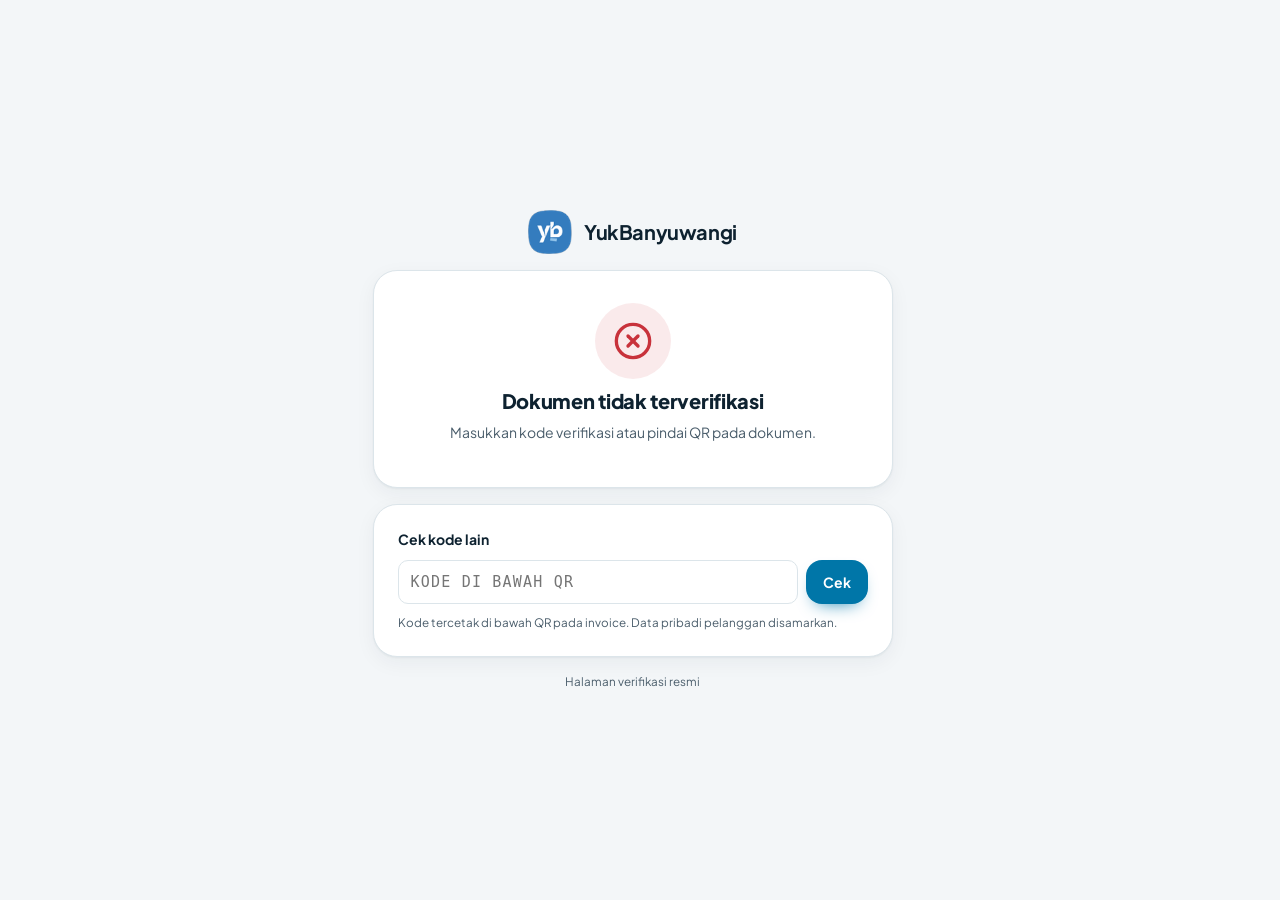
==== commit 39d30d22: "Versi 3" ====
--- a/verifikasi.html
+++ b/verifikasi.html
@@ -3,16 +3,16 @@
 <head>
   <meta charset="utf-8">
   <meta name="viewport" content="width=device-width, initial-scale=1, viewport-fit=cover">
-  <meta name="theme-color" content="#1E6FEB">
+  <meta name="theme-color" content="#0076A8">
   <meta name="robots" content="noindex">
-  <meta name="description" content="Cek keaslian invoice & kuitansi YukX dengan memindai QR atau memasukkan kode verifikasi.">
-  <title>Verifikasi Dokumen — YukX</title>
+  <meta name="description" content="Cek keaslian invoice YukBanyuwangi dengan memindai QR atau memasukkan kode verifikasi.">
+  <title>Verifikasi Invoice — YukBanyuwangi</title>
   <link rel="icon" id="favicon" href="assets/favicon.png">
   <script>
     (function () {
       try {
-        var t = JSON.parse(localStorage.getItem('yukx:tema') || 'null'), r = document.documentElement;
-        var g = localStorage.getItem('yukx:gelap');                       // belum memilih → ikuti tema perangkat
+        var t = JSON.parse(localStorage.getItem('yb:tema') || 'null'), r = document.documentElement;
+        var g = localStorage.getItem('yb:gelap');                       // belum memilih → ikuti tema perangkat
         if (g === null ? (!r.getAttribute('data-theme') && matchMedia('(prefers-color-scheme: dark)').matches) || r.getAttribute('data-theme') === 'dark' : JSON.parse(g)) r.setAttribute('data-theme', 'dark'); else r.setAttribute('data-theme', 'light');
         if (t && t.vars) {
           var gelap = r.getAttribute('data-theme') === 'dark';
@@ -25,7 +25,7 @@
   <link rel="preconnect" href="https://fonts.googleapis.com">
   <link rel="preconnect" href="https://fonts.gstatic.com" crossorigin>
   <link rel="stylesheet" href="https://fonts.googleapis.com/css2?family=Plus+Jakarta+Sans:wght@400;500;600;700;800&display=swap">
-  <link rel="stylesheet" href="css/style.css?v=1.0.0">
+  <link rel="stylesheet" href="css/style.css">
   <style>
     body { background: var(--c-bg); min-height: 100dvh; display: grid; place-items: center; padding: 24px 16px; }
     .vf { width: min(100%, 520px); display: flex; flex-direction: column; gap: 16px; }
@@ -49,7 +49,7 @@
 </head>
 <body>
   <main class="vf enter">
-    <div class="vf__brand"><img id="vf-logo" src="assets/favicon.png" alt="" width="44" height="44"><b id="vf-nama">YukX</b></div>
+    <div class="vf__brand"><img id="vf-logo" src="assets/favicon.png" alt="" width="44" height="44"><b id="vf-nama">YukBanyuwangi</b></div>
     <section class="card stack" style="gap:16px" aria-live="polite">
       <div class="vf__status" id="vf-status">
         <div class="vf__ring wait"><svg viewBox="0 0 24 24" fill="none" stroke="currentColor" stroke-width="2" stroke-linecap="round"><path d="M21 12a9 9 0 1 1-6.219-8.56"/></svg></div>
@@ -63,11 +63,11 @@
         <input class="input" id="vf-kode" name="k" placeholder="Kode di bawah QR" maxlength="24" aria-label="Kode verifikasi">
         <button class="btn btn--primary" type="submit">Cek</button>
       </form>
-      <small class="muted">Kode tercetak di bawah QR pada invoice/kuitansi. Data pribadi pelanggan disamarkan.</small>
+      <small class="muted">Kode tercetak di bawah QR pada invoice. Data pribadi pelanggan disamarkan.</small>
     </section>
     <small class="muted" style="text-align:center" id="vf-kaki">Halaman verifikasi resmi</small>
   </main>
-  <script src="js/config.js?v=1.0.0"></script>
+  <script src="js/config.js"></script>
   <script>
     (function () {
       'use strict';
@@ -103,12 +103,12 @@
         elS.innerHTML = '<div class="vf__ring wait"><svg viewBox="0 0 24 24" fill="none" stroke="currentColor" stroke-width="2" stroke-linecap="round"><path d="M21 12a9 9 0 1 1-6.219-8.56"/></svg></div><h1 style="font-size:20px;margin:0">Memeriksa dokumen…</h1>'; elD.innerHTML = '';
         try {
           if (DEMO) {
-            if (!window.YX) await muatScript('js/engine.js?v=1.0.0');
-            var db = JSON.parse(localStorage.getItem('yukx:demo:db') || 'null');
+            if (!window.YX) await muatScript('js/engine.js');
+            var db = JSON.parse(localStorage.getItem('yb:demo:db') || 'null');
             if (!db || !db.D) { tampil({ success: false, message: 'Mode Demo: buka aplikasi di perangkat ini terlebih dahulu agar data contoh tersedia.' }); return; }
             var r = YX.hitung.verifikasiPublik(db.D, kode), S = {};
             (db.D.Pengaturan || []).forEach(function (x) { S[x.Kunci] = x.Nilai; });
-            if (r.data) { r.data.app = S.APP_NAMA || 'YukX'; r.data.pt = S.PT_NAMA; r.data.logo = S.LOGO_URL; }
+            if (r.data) { r.data.app = S.APP_NAMA || 'YukBanyuwangi'; r.data.pt = S.PT_NAMA; r.data.logo = S.LOGO_URL; }
             await new Promise(function (ok) { setTimeout(ok, 400); });
             tampil(r);
           } else {
--- a/css/style.css
+++ b/css/style.css
@@ -1,34 +1,36 @@
 /* =====================================================================
-   YukX — Otomatisasi Sistem Laporan · Design System "Bento Biru Trip"
-   Semua nilai visual lewat token (CSS variable) agar ganti palet & font
-   oleh Admin langsung berlaku tanpa muat ulang. Radius hanya 10/16/24,
-   jarak kelipatan 4 px, teks minimal kontras 4.5:1.
+   YukBanyuwangi — Trip Operation & Report · design system "Kontur"
+   Biru laut Banyuwangi + garis kontur Ijen sebagai motif proses. Semua
+   nilai visual lewat token (CSS variable) sehingga palet & huruf dari
+   Pengaturan langsung berlaku. Radius 10/16/24, jarak kelipatan 4 px.
    ===================================================================== */
 :root{
-  --c-primary:#1E6FEB; --c-primary-dark:#0B3C91; --c-primary-soft:#8EC5FF; --c-primary-hover:#1758BF;
-  --c-primary-tint:#E8F1FE; --c-primary-tint-2:#D6E6FD;
-  --c-bg:#F3F7FC; --c-surface:#FFFFFF; --c-surface-2:#F7FAFE; --c-text:#0F1B33; --c-text-muted:#4A5B78; --c-text-soft:#6A7A95;
-  --c-border:#DDE6F3; --c-border-strong:#C9D6EA; --c-accent:#FFB547;
-  --c-ok:#22B07D; --c-ok-text:#13774F; --c-ok-tint:rgba(34,176,125,.12);
-  --c-warn:#B45309; --c-warn-tint:rgba(180,83,9,.12);
-  --c-danger:#D12F3A; --c-danger-tint:rgba(209,47,58,.11);
-  --c-ink:#14213D; --c-ink-2:#1E2B4A; --c-on-ink:#EAF0FF;
+  --c-primary:#0076A8; --c-primary-dark:#0B3B5A; --c-primary-soft:#7CCBEA; --c-primary-hover:#00658F;
+  --c-primary-tint:#E6F1F6; --c-primary-tint-2:#CCE4EE;
+  --c-bg:#F3F6F8; --c-surface:#FFFFFF; --c-surface-2:#F7FAFB; --c-text:#0E2230; --c-text-muted:#4A5D6B; --c-text-soft:#6B7C88;
+  --c-border:#DCE5EA; --c-border-strong:#C5D3DB; --c-accent:#F2A23A; --c-sb:#E0862A; --c-sulfur:#E9C46A;
+  --c-ok:#1F9D6B; --c-ok-text:#11704B; --c-ok-tint:rgba(31,157,107,.12);
+  --c-warn:#A85A06; --c-warn-tint:rgba(194,112,16,.13);
+  --c-danger:#C8323B; --c-danger-tint:rgba(200,50,59,.1);
+  --c-ink:#0A2433; --c-ink-2:#103446; --c-on-ink:#E6F2F8;
+  --viz-1:#0076A8; --viz-1-redup:#A9CFE0; --viz-2:#eb6834; --viz-3:#1baf7a; --viz-4:#eda100; --viz-5:#e87ba4; --viz-6:#6250d6; --viz-lain:#A7B4BC;
   --r-sm:10px; --r-md:16px; --r-lg:24px; --r-pill:999px;
   --s-1:4px; --s-2:8px; --s-3:12px; --s-4:16px; --s-5:24px; --s-6:32px; --s-7:40px; --s-8:48px;
-  --font-body:'Plus Jakarta Sans',system-ui,-apple-system,'Segoe UI',sans-serif; --font-head:var(--font-body);
-  --shadow-card:0 1px 2px rgba(15,27,51,.06),0 8px 24px rgba(15,27,51,.06);
-  --shadow-pop:0 4px 6px -1px rgba(15,27,51,.07),0 16px 32px -4px rgba(15,27,51,.14);
-  --shadow-hero:0 10px 30px -8px color-mix(in srgb,var(--c-primary) 55%,transparent);
+  --font-body:'Plus Jakarta Sans',system-ui,-apple-system,'Segoe UI',sans-serif; --font-head:var(--font-body); --font-display:'Bricolage Grotesque','Plus Jakarta Sans',system-ui,sans-serif;
+  --shadow-card:0 1px 2px rgba(10,36,51,.05),0 6px 20px rgba(10,36,51,.05);
+  --shadow-pop:0 4px 6px -1px rgba(10,36,51,.07),0 18px 36px -6px rgba(10,36,51,.16);
+  --shadow-hero:0 12px 30px -10px color-mix(in srgb,var(--c-primary) 60%,transparent);
   --ease:cubic-bezier(.22,.8,.28,1); --ease-spring:cubic-bezier(.34,1.56,.64,1);
   --sidebar-w:260px; --topbar-h:68px;
   --fs-xs:12px; --fs-sm:13px; --fs-md:14px; --fs-lg:16px;
-  --fs-h1:clamp(22px,1.6vw + 14px,32px); --fs-stat:clamp(24px,1.1vw + 16px,32px);
+  --fs-h1:clamp(22px,1.6vw + 14px,30px); --fs-stat:clamp(24px,1.1vw + 16px,32px);
   color-scheme:light;
 }
 :root[data-theme="dark"]{
-  --c-bg:#0B1220; --c-surface:#121C2F; --c-surface-2:#16223A; --c-text:#E6ECF7; --c-text-muted:#A5B3CC; --c-text-soft:#8A99B5;
-  --c-border:#23314D; --c-border-strong:#2E3E5E; --c-primary-tint:rgba(30,111,235,.16); --c-primary-tint-2:rgba(30,111,235,.26);
-  --c-ink:#0E1730; --c-ink-2:#18264A; --c-ok-text:#4FD1A0; --c-warn:#F0A04B; --c-danger:#FF6B74;
+  --c-bg:#08131B; --c-surface:#0F1E28; --c-surface-2:#132634; --c-text:#E2EDF2; --c-text-muted:#9DB2BF; --c-text-soft:#8197A5;
+  --c-border:#1E3443; --c-border-strong:#2A4556; --c-primary-tint:rgba(0,118,168,.18); --c-primary-tint-2:rgba(0,118,168,.3);
+  --c-ink:#061620; --c-ink-2:#0D2938; --c-ok-text:#4CD39C; --c-warn:#F0A14B; --c-danger:#FF6E77;
+  --viz-1:#2b8fc4; --viz-1-redup:#1d4a62; --viz-2:#d95926; --viz-3:#199e70; --viz-4:#c98500; --viz-5:#d55181; --viz-6:#9085e9; --viz-lain:#5a6d79;
   --shadow-card:0 1px 2px rgba(0,0,0,.4),0 8px 24px rgba(0,0,0,.25); --shadow-pop:0 16px 40px rgba(0,0,0,.5);
   color-scheme:dark;
 }
@@ -66,14 +68,8 @@
 /* ---------- Loader (fixed di atas app — tidak menggantikan) ---------- */
 #loader{position:fixed;inset:0;z-index:9999;display:grid;place-items:center;background:var(--c-bg);transition:opacity .35s var(--ease),visibility .35s}
 #loader.out{opacity:0;visibility:hidden;pointer-events:none}
-.loader__box{display:flex;flex-direction:column;align-items:center;gap:var(--s-4)}
-.loader__logo{width:56px;height:56px;border-radius:var(--r-md);background:linear-gradient(135deg,var(--c-primary),var(--c-primary-dark));display:grid;place-items:center;box-shadow:var(--shadow-hero);animation:pulse 1.4s var(--ease) infinite}
-.loader__logo svg{width:28px;height:28px;color:#fff}
-.loader__bar{width:140px;height:4px;border-radius:4px;background:var(--c-border);overflow:hidden}
-.loader__bar i{display:block;height:100%;width:40%;border-radius:4px;background:var(--c-primary);animation:slide 1.1s var(--ease) infinite}
+.loader__box{display:flex;flex-direction:column;align-items:center;gap:var(--s-3)}
 .loader__text{font-size:var(--fs-sm);color:var(--c-text-muted);font-weight:600}
-@keyframes pulse{50%{transform:scale(.94)}}
-@keyframes slide{0%{transform:translateX(-110%)}100%{transform:translateX(260%)}}
 #app{opacity:0;transform:translateY(6px);transition:opacity .4s var(--ease),transform .4s var(--ease)}
 #app.ready{opacity:1;transform:none}
 
@@ -413,7 +409,7 @@
 .paper table{min-width:0;font-size:12.5px}
 .paper thead th{position:static;background:#EAF2FF;color:#0F1B33;padding:9px 12px}
 .paper tbody td{padding:10px 12px;border-bottom:1px solid #E6ECF5}
-.paper .wm{position:absolute;right:56px;top:150px;font-size:76px;font-weight:900;letter-spacing:.12em;color:#1E6FEB;opacity:.05;transform:rotate(-15deg);pointer-events:none}
+.paper .wm{position:absolute;left:50%;top:52%;z-index:-1;font-size:84px;font-weight:900;letter-spacing:.12em;white-space:nowrap;color:#1E6FEB;opacity:.045;transform:translate(-50%,-50%) rotate(-24deg);pointer-events:none}
 .paper .box{background:#F5F8FD;border-radius:12px;padding:14px}
 .paper .tot{background:#EAF2FF;border-radius:12px;padding:12px 14px}
 .paper .stamp{width:64px;height:64px;border-radius:50%;border:2px dashed rgba(30,111,235,.45);display:grid;place-items:center;text-align:center;font-size:7px;font-weight:900;color:#1E6FEB;transform:rotate(-12deg)}
@@ -425,19 +421,7 @@
 .sk::after{content:"";position:absolute;inset:0;background:linear-gradient(90deg,transparent,rgba(255,255,255,.55),transparent);animation:shimmer 1.3s infinite;transform:translateX(-100%)}
 @keyframes shimmer{to{transform:translateX(100%)}}
 
-/* ---------- Login ---------- */
-.login{min-height:100dvh;display:grid;grid-template-columns:minmax(0,1.05fr) minmax(0,1fr);gap:0}
-.login__art{position:relative;margin:var(--s-4);border-radius:32px;overflow:hidden;background:var(--c-ink);color:#fff;display:flex;flex-direction:column;justify-content:space-between;padding:var(--s-6);min-height:calc(100dvh - 32px)}
-.login__art img.bg{position:absolute;inset:0;width:100%;height:100%;object-fit:cover;opacity:.9}
-.login__art::after{content:"";position:absolute;inset:0;background:linear-gradient(180deg,rgba(11,27,61,.15),rgba(11,27,61,.82))}
-.login__art > *{position:relative;z-index:1}
-.login__art h1{color:#fff;font-size:clamp(28px,2.6vw,44px);max-width:16ch}
-.login__art p{color:#D7E2FA;max-width:46ch}
-.login__form{display:flex;align-items:center;justify-content:center;padding:var(--s-6) var(--s-5)}
-.login__card{width:min(420px,100%);display:flex;flex-direction:column;gap:var(--s-5)}
-.demo-acc{display:grid;grid-template-columns:1fr 1fr;gap:var(--s-2)}
-.demo-acc button{display:flex;align-items:center;gap:var(--s-2);text-align:left;padding:var(--s-3);border:1px solid var(--c-border);border-radius:var(--r-md);background:var(--c-surface);cursor:pointer;transition:all .18s var(--ease);min-width:0}
-.demo-acc button:hover{border-color:var(--c-primary);transform:translateY(-2px);box-shadow:var(--shadow-card)}
+/* ---------- Banner demo ---------- */
 .demo-banner{display:flex;align-items:center;gap:var(--s-2);justify-content:center;padding:6px var(--s-3);background:var(--c-accent);color:#3B2600;font-size:12.5px;font-weight:700;text-align:center}
 
 /* ---------- Animasi masuk ---------- */
@@ -528,22 +512,497 @@
   .kanban{grid-template-columns:repeat(4,minmax(82vw,1fr));scroll-snap-type:x mandatory;margin:0 calc(var(--s-4) * -1);padding:0 var(--s-4) var(--s-2)}
   .kcol{scroll-snap-align:start}
   .paper-stage{padding:var(--s-3);border-radius:20px}
-  .login{grid-template-columns:1fr}
-  .login__art{min-height:220px;margin:var(--s-3);border-radius:24px;padding:var(--s-5)}
-  .login__art .hide-sm{display:none}
-  .login__form{padding:var(--s-2) var(--s-4) var(--s-6);align-items:flex-start}
   .stat__val{font-size:clamp(22px,6.4vw,28px)}
   .seg button{padding:0 10px}
 }
 @media (max-width:380px){ .bento.two-sm{grid-template-columns:1fr} }
 @media (prefers-reduced-motion:reduce){*,*::before,*::after{animation:none !important;transition:none !important;scroll-behavior:auto !important}}
 
-/* ---------- Cetak (invoice/manifest/laporan) ---------- */
+/* ---------- Cetak (invoice/manifest/laporan) — kertas A4 ---------- */
+.paper{z-index:0}
+.paper--lanskap{width:1123px}
+.paper .tbl-fix{table-layout:fixed;width:100%;font-size:11.5px}
+.paper .tbl-fix thead th{padding:7px 8px;font-size:10px;letter-spacing:.04em;text-transform:uppercase;white-space:nowrap;overflow:hidden;text-overflow:ellipsis}
+.paper .tbl-fix tbody td{padding:6px 7px;vertical-align:top;overflow-wrap:anywhere;font-size:11px;line-height:1.4}
+.paper--lanskap .tbl-fix tbody td{padding-top:4px;padding-bottom:4px}
+.paper .tbl-fix td.nw{white-space:nowrap;overflow-wrap:normal;font-variant-numeric:tabular-nums}
+/* kertas selalu tabel — tidak ikut tata letak kartu mobile */
+.paper table{display:table}.paper thead{display:table-header-group}.paper tbody{display:table-row-group}.paper tfoot{display:table-footer-group}
+.paper tr,.paper tbody tr{display:table-row;border:0;border-radius:0;background:none;padding:0}
+.paper tbody td,.paper tfoot td,.paper thead th{display:table-cell;text-align:left}
+.paper tbody td::before,.paper tfoot td::before{display:none}
+.paper .tbl-fix tbody tr:nth-child(even) td{background:#FAFCFF}
+.paper .sela th{height:0;padding:0 !important;background:#fff !important;border:0}
+.paper .kaki-sela td{height:0;padding:0 !important;border:0;background:#fff !important}
 @media print{
-  @page{size:A4;margin:12mm}
-  body{background:#fff}
+  @page{size:A4;margin:0}
+  html,body{background:#fff !important}
   body > *:not(.print-root){display:none !important}
-  .print-root{display:block !important}
-  .print-root .paper{box-shadow:none;border-radius:0;padding:0;width:100%;transform:none !important}
+  .print-root{display:block !important;-webkit-print-color-adjust:exact;print-color-adjust:exact}
+  .print-root .paper{box-shadow:none;border-radius:0;width:210mm;max-width:none;padding:14mm 15mm;transform:none !important;margin:0 !important}
+  .print-root .paper--lanskap{width:297mm;padding:11mm 12mm}
+  .print-root .paper--multi{padding-bottom:0}
+  .print-root .paper tr{break-inside:avoid}
+  .print-root .paper thead{display:table-header-group}
+  .print-root .paper tfoot{display:table-footer-group}
+  .print-root .paper .sela th{height:9mm}
+  .print-root .paper .kaki-sela td{height:9mm}
 }
 .print-root{display:none}
+
+/* ===== Realisasi anggaran: langkah alur, KPI mini, nota, tanda risiko ===== */
+.steps{list-style:none;margin:0;padding:0;display:grid;grid-template-columns:repeat(4,minmax(0,1fr));gap:6px;counter-reset:s}
+.steps li{position:relative;display:flex;flex-direction:column;gap:2px;padding:10px 10px 10px 10px;border-radius:var(--r-sm);background:var(--c-surface-2);border:1px solid var(--c-border);min-width:0}
+.steps li b{font-size:12.5px;line-height:1.25}
+.steps li small{font-size:11.5px;color:var(--c-text-muted);overflow-wrap:anywhere}
+.steps__dot{width:22px;height:22px;border-radius:50%;display:grid;place-items:center;font-size:11px;font-weight:800;background:var(--c-surface);border:2px solid var(--c-border-strong);color:var(--c-text-muted);margin-bottom:4px}
+.steps li.ok{background:var(--c-ok-tint);border-color:transparent}
+.steps li.ok .steps__dot{background:var(--c-ok);border-color:var(--c-ok);color:#fff}
+.steps li.now{border-color:var(--c-primary);box-shadow:0 0 0 3px var(--c-primary-tint)}
+.steps li.now .steps__dot{border-color:var(--c-primary);color:var(--c-primary)}
+.steps li.bad{background:var(--c-danger-tint);border-color:transparent}
+.steps li.bad .steps__dot{background:var(--c-danger);border-color:var(--c-danger);color:#fff}
+.mini-kpi{display:grid;grid-template-columns:repeat(auto-fit,minmax(min(100%,130px),1fr));gap:8px}
+.mini-kpi > div{display:flex;flex-direction:column;gap:2px;padding:10px 12px;border-radius:var(--r-sm);background:var(--c-surface);border:1px solid var(--c-border);min-width:0}
+.mini-kpi b{font-size:15px;overflow-wrap:anywhere}
+.nota{display:flex;flex-wrap:wrap;align-items:flex-start;gap:10px;padding:10px 0;border-bottom:1px solid var(--c-border)}
+.nota:last-child{border-bottom:0}
+.nota .row__text{display:flex;flex-direction:column;gap:2px;min-width:0}
+.nota--tolak{opacity:.85}
+.nota--tolak b:not(.num){text-decoration:line-through;text-decoration-color:var(--c-danger)}
+.strike{text-decoration:line-through;color:var(--c-text-muted)}
+.card--alert{border-color:var(--c-danger);box-shadow:inset 4px 0 0 var(--c-danger)}
+.badge.solid-danger{background:var(--c-danger);color:#fff;border-color:transparent}
+.quote.danger{background:var(--c-danger-tint);border-color:transparent}
+.tl.bad::before{border-color:var(--c-danger);background:var(--c-danger)}
+.progress.danger > i{background:var(--c-danger)}
+.drop.on{border-style:solid;border-color:var(--c-ok);background:var(--c-ok-tint);color:var(--c-ok)}
+.seg--col{display:grid;grid-auto-flow:row;grid-template-columns:repeat(auto-fit,minmax(min(100%,180px),1fr));width:100%}
+.seg--col button{display:flex;align-items:flex-start;gap:10px;text-align:left;padding:10px 12px;min-height:56px}
+.seg--col button span{display:flex;flex-direction:column;gap:2px}
+.seg--col button small{font-weight:500;font-size:11.5px;color:var(--c-text-muted)}
+tr.baris-alert td:first-child{box-shadow:inset 4px 0 0 var(--c-danger)}
+@media (max-width:720px){ .steps{grid-template-columns:repeat(2,minmax(0,1fr))} tr.baris-alert{box-shadow:inset 4px 0 0 var(--c-danger)} }
+
+/* ===== Kalender trip ===== */
+.kal{display:grid;grid-template-columns:repeat(7,minmax(0,1fr));border:1px solid var(--c-border);border-radius:var(--r-md);overflow:hidden;background:var(--c-border);gap:1px}
+.kal__h{background:var(--c-surface-2);padding:8px 6px;font-size:11.5px;font-weight:800;letter-spacing:.06em;text-transform:uppercase;color:var(--c-text-muted);text-align:center}
+.kal__d{position:relative;min-height:96px;padding:6px 0 8px;background:var(--c-surface);border:0;text-align:left;display:flex;flex-direction:column;gap:3px;cursor:pointer;font:inherit;color:inherit;transition:background .15s}
+.kal__d:hover{background:var(--c-primary-tint)}
+.kal__d:focus-visible{outline:2px solid var(--c-primary);outline-offset:-2px}
+.kal__d.luar{background:var(--c-surface-2)} .kal__d.luar .kal__n{color:var(--c-text-soft,var(--c-text-muted));opacity:.6}
+.kal__d.pilih{box-shadow:inset 0 0 0 2px var(--c-primary)}
+.kal__n{font-size:12.5px;font-weight:700;padding:0 8px;font-variant-numeric:tabular-nums}
+.kal__d.kini .kal__n{display:inline-grid;place-items:center;align-self:flex-start;margin-left:5px;padding:0;width:24px;height:24px;border-radius:50%;background:var(--c-primary);color:#fff}
+.kal__bar{display:block;height:18px;background:var(--w);opacity:.92;margin:0 -1px;font-size:10.5px;font-weight:700;color:#fff;line-height:18px;white-space:nowrap;overflow:hidden;text-overflow:ellipsis}
+.kal__bar.awal{margin-left:4px;border-radius:9px 0 0 9px;padding-left:7px}
+.kal__bar.akhir{margin-right:4px;border-radius:0 9px 9px 0}
+.kal__bar.awal.akhir{border-radius:9px}
+.kal__bar span{pointer-events:none}
+.kal__more{font-size:10.5px;color:var(--c-text-muted);padding:0 8px}
+.kal-embed{overflow:hidden}
+.kal-embed iframe{display:block;width:100%;height:min(72vh,680px);border:0;background:#fff}
+.kal-embed--kosong .empty{padding:48px 16px}
+@media (max-width:720px){
+  .kal__d{min-height:58px;padding:4px 0 6px}
+  .kal__bar{height:6px;font-size:0;line-height:6px}
+  .kal__bar span{display:none}
+  .kal-embed iframe{height:70vh}
+}
+
+/* =====================================================================
+   v2.0 — Motif kontur: animasi proses, halaman masuk, sinkron sheet
+   ===================================================================== */
+/* Spinner kontur: tiga garis ketinggian digambar bergantian */
+.kontur{flex:none;overflow:visible}
+.kontur path{fill:none;stroke:currentColor;stroke-width:3;stroke-linecap:round;stroke-dasharray:62 38;animation:kontur-jalan 1.6s linear infinite}
+.kontur .k1{opacity:.35;animation-duration:2.2s}
+.kontur .k2{opacity:.65;animation-duration:1.7s;animation-direction:reverse}
+.kontur .k3{stroke-width:3.4;animation-duration:1.2s}
+.kontur.besar path{stroke-width:2.2}
+.kontur.diam path{animation:none;stroke-dasharray:none}
+@keyframes kontur-jalan{to{stroke-dashoffset:-100}}
+.btn .kontur,.btn.loading .kontur{color:currentColor}
+.centang{width:22px;height:22px}
+.centang path{fill:none;stroke:currentColor;stroke-width:2.6;stroke-linecap:round;stroke-linejoin:round;stroke-dasharray:100;stroke-dashoffset:100;animation:gambar .5s var(--ease) .05s forwards}
+@keyframes gambar{to{stroke-dashoffset:0}}
+
+/* Garis tipis di atas layar tiap panggilan server */
+#garis{position:fixed;z-index:400;left:0;right:0;top:0;height:2px;pointer-events:none;opacity:0;transition:opacity .25s}
+#garis.on{opacity:1}
+#garis i{position:absolute;top:0;height:100%;width:28%;left:-30%;background:linear-gradient(90deg,transparent,var(--c-primary),var(--c-primary-soft),transparent);animation:garis 1.15s var(--ease) infinite}
+@keyframes garis{to{left:105%}}
+
+/* Pil proses (setiap tulis data) */
+#proses{position:fixed;z-index:310;left:50%;bottom:calc(24px + env(safe-area-inset-bottom));transform:translate(-50%,24px);display:flex;align-items:center;gap:12px;min-width:220px;max-width:calc(100vw - 32px);padding:10px 18px 10px 12px;border-radius:var(--r-pill);background:var(--c-ink);color:#fff;box-shadow:var(--shadow-pop);opacity:0;pointer-events:none;transition:opacity .25s,transform .35s var(--ease-spring)}
+#proses.on{opacity:1;transform:translate(-50%,0)}
+#proses.keluar{opacity:0;transform:translate(-50%,12px);transition:opacity .3s,transform .3s}
+.proses__ik{width:34px;height:34px;border-radius:50%;display:grid;place-items:center;background:rgba(255,255,255,.08);color:var(--c-primary-soft);flex:none}
+#proses.sukses .proses__ik{background:color-mix(in srgb,var(--c-ok) 30%,transparent);color:#7DF0BE}
+#proses.gagal .proses__ik{background:color-mix(in srgb,var(--c-danger) 32%,transparent);color:#FFB1B6}
+.proses__t{display:flex;flex-direction:column;line-height:1.25;min-width:0}
+.proses__t b{font-size:13.5px;font-weight:700;white-space:nowrap;overflow:hidden;text-overflow:ellipsis}
+.proses__t small{font-size:11.5px;color:#A9C2D0;font-variant-numeric:tabular-nums}
+
+/* Kabar sinkron kecil */
+#kilat{position:fixed;z-index:305;top:calc(var(--topbar-h) + 8px);left:50%;transform:translate(-50%,-10px);display:flex;align-items:center;gap:8px;padding:7px 14px;border-radius:var(--r-pill);background:var(--c-surface);border:1px solid var(--c-border);box-shadow:var(--shadow-pop);font-size:12.5px;font-weight:700;color:var(--c-primary-dark);opacity:0;pointer-events:none;transition:opacity .2s,transform .3s var(--ease)}
+:root[data-theme="dark"] #kilat{color:var(--c-primary-soft)}
+#kilat.on{opacity:1;transform:translate(-50%,0)}
+
+/* Proses bertahap */
+.langkah{position:fixed;z-index:260;left:50%;top:50%;width:min(420px,calc(100vw - 32px));transform:translate(-50%,-46%) scale(.97);opacity:0;background:var(--c-surface);border:1px solid var(--c-border);border-radius:var(--r-lg);box-shadow:var(--shadow-pop);padding:28px 28px 22px;display:flex;flex-direction:column;align-items:center;gap:14px;transition:transform .3s var(--ease),opacity .25s}
+.langkah.show{opacity:1;transform:translate(-50%,-50%) scale(1)}
+.langkah__ik{width:72px;height:72px;border-radius:50%;display:grid;place-items:center;background:var(--c-primary-tint);color:var(--c-primary)}
+.langkah__ik .centang{width:36px;height:36px}
+.langkah.sukses .langkah__ik{background:var(--c-ok-tint);color:var(--c-ok-text)}
+.langkah.error .langkah__ik{background:var(--c-danger-tint);color:var(--c-danger)}
+.langkah__j{font-size:17px;font-family:var(--font-head)}
+.langkah ol{list-style:none;margin:0;padding:0;width:100%;display:flex;flex-direction:column;gap:2px}
+.langkah li{display:flex;align-items:center;gap:12px;padding:8px 10px;border-radius:var(--r-sm);font-size:14px;font-weight:600;color:var(--c-text-soft);transition:background .2s,color .2s}
+.langkah .titik{width:18px;height:18px;border-radius:50%;border:2px solid var(--c-border-strong);flex:none;position:relative;transition:all .25s}
+.langkah li[data-st="jalan"]{color:var(--c-text);background:var(--c-primary-tint)}
+.langkah li[data-st="jalan"] .titik{border-color:var(--c-primary);border-top-color:transparent;animation:spin .8s linear infinite}
+.langkah li[data-st="ok"]{color:var(--c-text)}
+.langkah li[data-st="ok"] .titik{border-color:var(--c-ok);background:var(--c-ok)}
+.langkah li[data-st="ok"] .titik::after{content:"";position:absolute;left:4px;top:1px;width:5px;height:9px;border:solid #fff;border-width:0 2px 2px 0;transform:rotate(45deg)}
+.langkah li[data-st="gagal"]{color:var(--c-danger);background:var(--c-danger-tint)}
+.langkah li[data-st="gagal"] .titik{border-color:var(--c-danger);background:var(--c-danger)}
+.langkah li[data-st="lewat"]{text-decoration:line-through;opacity:.6}
+.langkah__p{font-size:13px;text-align:center;min-height:0}
+.langkah__p:empty{display:none}
+
+/* Kerangka muat */
+.kerangka{display:flex;flex-direction:column;gap:10px;padding:16px}
+.kerangka__b{display:grid;grid-template-columns:2fr repeat(auto-fit,minmax(40px,1fr));gap:14px;align-items:center}
+.kerangka .sk{height:12px}
+:root[data-theme="dark"] .sk::after{background:linear-gradient(90deg,transparent,rgba(255,255,255,.08),transparent)}
+
+/* Indikator sinkron Google Sheets */
+.sinkron{display:inline-flex;align-items:center;gap:8px;height:36px;padding:0 12px;border-radius:var(--r-pill);border:1px solid var(--c-border);background:var(--c-surface);font-size:12.5px;font-weight:700;color:var(--c-text-muted);cursor:pointer;white-space:nowrap;transition:border-color .2s,color .2s}
+.sinkron:hover{border-color:var(--c-primary-soft);color:var(--c-text)}
+.sinkron__dot{width:8px;height:8px;border-radius:50%;background:var(--c-ok);box-shadow:0 0 0 3px var(--c-ok-tint)}
+.sinkron.galat{color:var(--c-warn);border-color:color-mix(in srgb,var(--c-warn) 35%,transparent)}
+.sinkron.galat .sinkron__dot{background:var(--c-warn);box-shadow:0 0 0 3px var(--c-warn-tint)}
+.sinkron.jalan{color:var(--c-primary)}
+.brand__logo--img{background:#fff;box-shadow:0 0 0 1px var(--c-border)}
+.brand__logo--img img{object-fit:contain;padding:3px}
+
+/* Halaman masuk: peta kontur Ijen & Raung */
+.masuk{min-height:100dvh;display:grid;grid-template-columns:minmax(0,1.1fr) minmax(360px,.9fr)}
+.masuk__peta{position:relative;overflow:hidden;background:radial-gradient(120% 90% at 70% 25%,#0E3A52 0%,#0A2433 55%,#061722 100%);color:#fff;display:flex;flex-direction:column;justify-content:space-between;padding:40px 48px;min-height:100dvh}
+.masuk__kontur{position:absolute;inset:0;width:100%;height:100%}
+.masuk__kontur path{fill:none;stroke:#7CCBEA;stroke-opacity:.22;stroke-width:1.1;stroke-dasharray:100;stroke-dashoffset:100;animation:gambar 2.4s var(--ease) forwards;animation-delay:calc(var(--i) * 55ms)}
+.masuk__kontur path.sorot{stroke:var(--c-sulfur);stroke-opacity:.9;stroke-width:1.8}
+.masuk__kontur .rute{stroke:#fff;stroke-opacity:.55;stroke-width:1.4;stroke-dasharray:3 6;stroke-dashoffset:0;animation:rute 60s linear infinite;animation-delay:0s}
+.masuk__kontur .pulau{fill:#fff;opacity:.8}
+.masuk__kontur .kawah{fill:var(--c-sulfur);animation:kawah 3.2s ease-in-out infinite}
+@keyframes rute{to{stroke-dashoffset:-900}}
+@keyframes kawah{50%{opacity:.35}}
+.masuk__peta > *:not(svg){position:relative;z-index:1}
+.masuk__merek{display:flex;align-items:center;gap:12px}
+.masuk__merek img{width:44px;height:44px;border-radius:12px;background:#fff;padding:4px;object-fit:contain}
+.masuk__merek b{display:block;font-size:17px;letter-spacing:-.01em}
+.masuk__merek small{display:block;font-size:12px;color:#A9C9D9}
+.masuk__isi{max-width:560px}
+.masuk__judul{font-family:var(--font-display);font-weight:700;font-size:clamp(34px,3.6vw,60px);line-height:1.02;letter-spacing:-.035em;color:#fff;font-variation-settings:"wdth" 92}
+.masuk__sub{margin-top:18px;max-width:46ch;color:#BFD6E2;font-size:15.5px;line-height:1.6}
+.masuk__kaki{display:flex;flex-wrap:wrap;gap:6px 18px;font-size:12.5px;color:#9CBDCC;font-variant-numeric:tabular-nums}
+.masuk__kaki #masuk-jam{color:#fff;font-weight:700}
+.masuk__titik::before{content:"";display:inline-block;width:7px;height:7px;border-radius:50%;background:var(--c-sulfur);margin-right:7px;vertical-align:1px}
+.masuk__panel{display:flex;align-items:center;justify-content:center;padding:40px 32px;background:var(--c-bg)}
+.masuk__form{width:min(380px,100%);display:flex;flex-direction:column;gap:16px}
+.masuk__form h2{font-family:var(--font-display);font-size:30px;letter-spacing:-.03em;font-weight:700}
+.masuk__form > .muted{margin-top:-10px}
+.masuk__demo{display:flex;align-items:center;gap:8px;font-size:12.5px;font-weight:700;color:#5B3A00;background:color-mix(in srgb,var(--c-accent) 26%,transparent);padding:8px 12px;border-radius:var(--r-sm)}
+:root[data-theme="dark"] .masuk__demo{color:var(--c-accent)}
+.input--besar{min-height:52px;font-size:16px}
+.btn--besar{min-height:52px;font-size:15px;border-radius:14px}
+.masuk__akun{display:flex;flex-direction:column;gap:8px;padding-top:6px;border-top:1px solid var(--c-border)}
+.masuk__akun > span{font-size:12.5px}
+.masuk__akun > div{display:grid;grid-template-columns:1fr 1fr;gap:8px}
+.masuk__akun button{display:flex;align-items:center;gap:10px;text-align:left;padding:10px;border:1px solid var(--c-border);border-radius:var(--r-md);background:var(--c-surface);cursor:pointer;transition:border-color .18s,transform .18s}
+.masuk__akun button:hover{border-color:var(--c-primary);transform:translateY(-1px)}
+.masuk__akun b{display:block;font-size:13.5px}.masuk__akun small{display:block;font-size:11.5px;color:var(--c-text-muted)}
+.masuk__bantu{font-size:13px}
+
+/* =====================================================================
+   v2.0 — Data Pemesanan: tab seperti lembar spreadsheet
+   ===================================================================== */
+.tab-sheet{display:flex;gap:2px;overflow-x:auto;scrollbar-width:none;padding:0 6px;margin-bottom:-1px;position:relative;z-index:1}
+.tab-sheet::-webkit-scrollbar{display:none}
+.tab-sheet button{display:inline-flex;align-items:center;gap:8px;height:42px;padding:0 14px;border:1px solid var(--c-border);border-bottom:0;border-radius:12px 12px 0 0;background:var(--c-surface-2);color:var(--c-text-muted);font-weight:700;font-size:13px;white-space:nowrap;cursor:pointer;transition:background .15s,color .15s}
+.tab-sheet button:hover{color:var(--c-text);background:var(--c-surface)}
+.tab-sheet button.on{background:var(--c-surface);color:var(--c-text);box-shadow:inset 0 3px 0 var(--c-primary)}
+.tab-sheet .n{font-size:11px;padding:1px 7px;border-radius:var(--r-pill);background:var(--c-bg);color:var(--c-text-muted);font-variant-numeric:tabular-nums}
+.tab-sheet__w{width:8px;height:8px;border-radius:2px;flex:none}
+.tab-sheet__w.yb{background:var(--c-primary)}.tab-sheet__w.sb{background:var(--c-sb)}
+.lembar-card{border-top-left-radius:12px}
+.lembar-alat{display:flex;flex-wrap:wrap;gap:8px;align-items:center;padding:12px 14px;border-bottom:1px solid var(--c-border);position:relative}
+.lembar-alat::after{content:attr(data-n);font-size:12px;font-weight:700;color:var(--c-text-muted);margin-left:8px;font-variant-numeric:tabular-nums}
+.lembar-wrap{overflow:auto;max-height:calc(100dvh - 260px);min-height:180px}
+table.lembar{min-width:100%;width:max-content;border-collapse:separate;border-spacing:0;font-size:13px}
+table.lembar thead th{position:sticky;top:0;z-index:2;background:var(--c-surface-2);padding:9px 12px;font-size:10.5px;letter-spacing:.05em;border-bottom:1px solid var(--c-border);border-right:1px solid color-mix(in srgb,var(--c-border) 60%,transparent)}
+table.lembar thead tr.lembar__grup + tr th{top:33px}
+table.lembar .lembar__grup th{background:color-mix(in srgb,var(--c-primary-tint) 70%,var(--c-surface-2));color:var(--c-primary-dark)}
+table.lembar tbody td{padding:9px 12px;border-bottom:1px solid var(--c-border);border-right:1px solid color-mix(in srgb,var(--c-border) 45%,transparent);white-space:nowrap;max-width:280px;overflow:hidden;text-overflow:ellipsis;vertical-align:middle;font-size:13px}
+table.lembar tbody tr:hover td{background:color-mix(in srgb,var(--c-primary) 4%,var(--c-surface))}
+table.lembar .lembar__no{position:sticky;left:0;z-index:1;background:var(--c-surface-2);color:var(--c-text-soft);font-size:11.5px;text-align:right;min-width:44px;width:44px}
+table.lembar thead .lembar__no{z-index:3}
+table.lembar .lembar__nama{position:sticky;left:44px;z-index:1;background:var(--c-surface);min-width:180px;max-width:240px;box-shadow:1px 0 0 var(--c-border)}
+table.lembar thead .lembar__nama{z-index:3;background:var(--c-surface-2)}
+table.lembar tbody tr:hover .lembar__nama{background:color-mix(in srgb,var(--c-primary) 4%,var(--c-surface))}
+table.lembar tr.s-selesai .lembar__nama b{color:var(--c-text-muted)}
+table.lembar .lembar__alur{text-align:center;min-width:64px}
+.rumus{font-style:italic;color:var(--c-primary);font-weight:800;margin-left:2px}
+.kosong{color:var(--c-border-strong)}
+.tautan{display:inline-flex;align-items:center;gap:4px;font-weight:700;font-size:12.5px}
+.nw{white-space:nowrap}
+.alur-mini{display:inline-flex;gap:4px;align-items:center}
+.alur-mini i{width:9px;height:9px;border-radius:3px;background:var(--c-border);display:block}
+.alur-mini i.ok{background:var(--c-ok)}.alur-mini i.half{background:var(--c-primary-soft)}.alur-mini i.bad{background:var(--c-warn)}
+.psn-list{padding:10px;gap:6px}
+.psn-baris,.trip-baris{display:flex;align-items:center;gap:12px;width:100%;padding:10px 12px;border:1px solid var(--c-border);border-radius:var(--r-md);background:var(--c-surface);text-align:left;cursor:pointer;color:inherit;min-width:0}
+.trip-baris{border-color:transparent}
+.trip-baris:hover,.psn-baris:hover{background:var(--c-primary-tint)}
+.psn-baris .row__text,.trip-baris .row__text{display:flex;flex-direction:column;min-width:0}
+.psn-baris small,.trip-baris small{font-size:12px}
+.psn-baris__atas{display:flex;align-items:flex-start;justify-content:space-between;gap:8px}
+.psn-baris__nama{display:-webkit-box;-webkit-line-clamp:2;-webkit-box-orient:vertical;overflow:hidden;line-height:1.3}
+.psn-baris__atas .badge{flex:none;height:22px;font-size:11px}
+.psn-baris__tgl{width:44px;height:48px;border-radius:12px;background:var(--c-primary-tint);color:var(--c-primary-dark);display:flex;flex-direction:column;align-items:center;justify-content:center;flex:none;line-height:1.05}
+:root[data-theme="dark"] .psn-baris__tgl{color:var(--c-primary-soft)}
+.psn-baris__tgl b{font-size:18px;font-variant-numeric:tabular-nums}.psn-baris__tgl small{font-size:10.5px;font-weight:700;text-transform:uppercase}
+.psn-kartu{display:grid;grid-template-columns:auto 1fr;gap:4px 12px;align-items:center;margin-top:10px}
+.psn-kartu__ava,.psn-ava{width:44px;height:44px;border-radius:14px;display:grid;place-items:center;background:var(--c-primary-tint);color:var(--c-primary);flex:none}
+.psn-ava{width:36px;height:36px;border-radius:11px}
+.psn-kartu__ava.sb,.psn-ava.sb{background:color-mix(in srgb,var(--c-sb) 16%,transparent);color:var(--c-sb)}
+.psn-kartu__meta{grid-column:1 / -1;display:flex;flex-wrap:wrap;gap:6px 14px;align-items:center;font-size:12.5px;color:var(--c-text-muted);margin-top:6px}
+.psn-kartu__meta > span{display:inline-flex;align-items:center;gap:5px}
+.aksi-grid{display:grid;grid-template-columns:repeat(auto-fill,minmax(96px,1fr));gap:8px}
+.aksi-tile{display:flex;flex-direction:column;align-items:center;gap:6px;padding:12px 8px;border-radius:var(--r-md);background:var(--c-surface);border:1px solid var(--c-border);font-size:12.5px;font-weight:700;color:var(--c-text);text-align:center;transition:border-color .15s,transform .15s}
+.aksi-tile svg{color:var(--c-primary)}
+.aksi-tile:hover{border-color:var(--c-primary-soft);transform:translateY(-1px)}
+.kv--isi{grid-template-columns:minmax(110px,40%) 1fr;background:none;border:0;padding:0;gap:0}
+.kv--isi dt,.kv--isi dd{padding:7px 0;border-bottom:1px solid var(--c-border);font-size:13px}
+.kv--isi dd{white-space:normal;overflow-wrap:anywhere;font-weight:600}
+.kv--isi dt small{display:block;font-size:10.5px;color:var(--c-text-soft)}
+.form-sub{font-size:13px;font-weight:800;margin:20px 0 12px;color:var(--c-text-muted);display:flex;align-items:center;gap:8px}
+.form-sub::after{content:"";flex:1;height:1px;background:var(--c-border)}
+.steps--5{grid-template-columns:repeat(5,minmax(0,1fr))}
+.steps li[data-go]{cursor:pointer;transition:border-color .15s}
+.steps li[data-go]:hover{border-color:var(--c-primary-soft)}
+.steps--kecil li{padding:8px}.steps--kecil li b{font-size:12px}.steps--kecil .steps__dot{width:20px;height:20px;font-size:10px}
+.steps li.bad .steps__dot{background:var(--c-warn);border-color:var(--c-warn)}
+.steps li.bad{background:var(--c-warn-tint)}
+
+/* =====================================================================
+   v2.0 — Kalkulasi
+   ===================================================================== */
+.ki-kepala,.ki{display:grid;grid-template-columns:minmax(150px,2fr) minmax(92px,1fr) minmax(80px,.8fr) minmax(84px,.8fr) 52px minmax(158px,1.35fr) minmax(92px,1fr) minmax(128px,1.1fr) 36px;gap:8px;align-items:center}
+.ki .select{padding-right:28px;background-position:right 6px center}
+.ki-kepala{padding:0 8px 6px;font-size:10.5px;font-weight:700;letter-spacing:.05em;text-transform:uppercase;color:var(--c-text-muted)}
+.ki-daftar{display:flex;flex-direction:column;gap:6px}
+.ki{padding:6px 8px;border-radius:var(--r-sm);background:var(--c-surface-2);border:1px solid transparent}
+.ki--tl{box-shadow:inset 3px 0 0 var(--c-primary)}
+.ki .input,.ki .select{min-height:38px;font-size:13.5px}
+.ki__l{display:none}
+.ki__budget{font-weight:800;text-align:right;font-size:13.5px}
+.ki__tl{justify-self:center;min-height:38px}
+.ki .select:disabled,.ki .input:disabled{opacity:.45}
+.ki-kosong{padding:18px;text-align:center;border:1px dashed var(--c-border-strong);border-radius:var(--r-md)}
+.terkunci{pointer-events:none;opacity:.7}
+.ki-kepala:has(+ .ki-daftar .ki-kosong){display:none}
+.sumber-kal{display:grid;grid-template-columns:repeat(auto-fit,minmax(min(100%,300px),1fr));gap:12px}
+.sumber-kal__opsi{display:flex;flex-direction:column;gap:8px;padding:14px;border:1px solid var(--c-border);border-radius:var(--r-md);background:var(--c-surface-2)}
+.sumber-kal__opsi.on{border-color:var(--c-primary-soft);box-shadow:0 0 0 3px var(--c-primary-tint)}
+.sumber-kal__opsi > b{display:flex;align-items:center;gap:8px}
+.sumber-kal__opsi small{font-size:12px}
+.ringkas-kal{display:flex;flex-direction:column;gap:14px}
+.ringkas-kal > div{display:flex;flex-direction:column;gap:2px;padding-bottom:12px;border-bottom:1px solid var(--c-border)}
+.ringkas-kal > div:last-child{border:0;padding:0}
+.ringkas-kal b{font-size:20px;font-family:var(--font-head);letter-spacing:-.01em}
+.ringkas-kal small{font-size:12px}
+.card--ringkas{position:sticky;top:calc(var(--topbar-h) + 12px)}
+.paket-grid{display:grid;grid-template-columns:repeat(auto-fill,minmax(min(100%,240px),1fr));gap:12px}
+.paket-kartu{display:flex;flex-direction:column;gap:6px;text-align:left;cursor:pointer;transition:border-color .15s,transform .15s}
+.paket-kartu:hover{border-color:var(--c-primary-soft);transform:translateY(-1px)}
+.paket-kartu .badge{align-self:flex-start}
+
+/* =====================================================================
+   v2.0 — Manifest, invoice & kertas pratinjau
+   ===================================================================== */
+.mf-grid{display:grid;grid-template-columns:minmax(0,1fr) minmax(320px,440px);gap:16px;align-items:start;margin-top:16px}
+.mf-samping{position:sticky;top:calc(var(--topbar-h) + 12px);display:flex;flex-direction:column;gap:12px;max-height:calc(100dvh - var(--topbar-h) - 24px);min-height:0}
+.mf-samping .kertas-panel{flex:1;min-height:0;display:flex;flex-direction:column}
+.card-h{font-size:15px;font-weight:800;margin-bottom:12px;display:flex;align-items:center;gap:8px;flex-wrap:wrap}
+.cek-baris{display:grid;grid-template-columns:minmax(0,1fr) minmax(0,1.4fr) 40px;gap:8px}
+.undang{display:flex;flex-direction:column;gap:6px;margin-top:14px;padding-top:14px;border-top:1px solid var(--c-border)}
+.undang .check{min-height:40px;align-items:flex-start}
+.undang .check input{margin-top:3px}
+.mono-ringan{font-size:13.5px;line-height:1.6}
+.kertas-panel__h{display:flex;justify-content:space-between;align-items:center;padding:12px 16px;border-bottom:1px solid var(--c-border)}
+.kertas-tumpuk{overflow:auto;padding:14px;background:color-mix(in srgb,var(--c-primary-tint-2) 55%,var(--c-bg));display:flex;flex-direction:column;gap:14px;flex:1;min-height:200px}
+.kertas{position:relative;background:#fff;border-radius:4px;box-shadow:0 10px 30px -14px rgba(10,36,51,.45)}
+.kertas-svg{display:block;width:100%;height:auto}
+.kertas__no{position:absolute;right:8px;bottom:6px;font-size:10px;font-weight:700;color:#8A9AA5;background:rgba(255,255,255,.9);padding:1px 6px;border-radius:6px}
+.kertas-panggung{display:flex;flex-direction:column;align-items:center;gap:18px;padding:8px 0}
+.kertas-panggung .kertas{width:min(794px,100%)}
+.inv-item{display:flex;flex-direction:column;gap:6px}
+.inv-item__h,.inv-item__r{display:grid;grid-template-columns:minmax(0,3fr) 70px minmax(110px,1.2fr) minmax(100px,1fr) 40px;gap:8px;align-items:center}
+.inv-item__h{font-size:10.5px;font-weight:700;letter-spacing:.05em;text-transform:uppercase;color:var(--c-text-muted);padding:0 2px}
+.inv-item__r .input{min-height:40px;font-size:13.5px}
+.inv-item__t{font-weight:700;text-align:right}
+
+/* =====================================================================
+   v2.0 — Kalender, tagihan, rekap, laba rugi, report, dashboard
+   ===================================================================== */
+.kal__bar.lewat{opacity:.5}
+.kal-trip{display:flex;flex-direction:column;gap:10px;box-shadow:inset 4px 0 0 var(--w),var(--shadow-card)}
+.kal-trip__meta{display:flex;flex-direction:column;gap:4px;font-size:12.5px;color:var(--c-text-muted)}
+.kal-trip__meta span{display:inline-flex;align-items:center;gap:6px;min-width:0}
+.kal-trip__status{display:flex;flex-wrap:wrap;gap:6px}
+.pilih-bar{position:sticky;top:calc(var(--topbar-h) + 4px);z-index:5;background:var(--c-surface);border:1px solid var(--c-border);border-radius:var(--r-md);padding:8px 12px;margin-bottom:10px;box-shadow:var(--shadow-card)}
+input.pilih{width:18px;height:18px;accent-color:var(--c-primary);flex:none}
+.rk-bagian__h{display:flex;flex-wrap:wrap;align-items:baseline;gap:6px 14px;padding:18px 20px 12px}
+.rk-bagian__h h2{font-family:var(--font-head);letter-spacing:.02em}
+table.rk thead th{text-align:center}
+table.rk .rk__kode{min-width:240px;max-width:320px;position:sticky;left:0;z-index:1;background:var(--c-surface);box-shadow:1px 0 0 var(--c-border)}
+table.rk thead .rk__kode{z-index:3;background:var(--c-surface-2)}
+table.rk tbody tr:hover .rk__kode{background:color-mix(in srgb,var(--c-primary) 4%,var(--c-surface))}
+.rk__st{display:flex;align-items:center;gap:4px;font-size:11px;color:var(--c-text-muted);font-weight:600;margin-top:1px}
+table.rk thead .rk__jual{background:color-mix(in srgb,#76933C 22%,var(--c-surface-2))}
+table.rk thead .rk__peng{background:color-mix(in srgb,#76933C 22%,var(--c-surface-2))}
+table.rk thead .rk__hpp{background:color-mix(in srgb,#FABF8F 30%,var(--c-surface-2));text-align:left;padding-left:16px}
+table.rk td.rk__peng{background:color-mix(in srgb,#76933C 7%,transparent);font-weight:700}
+td.rk__tamb{box-shadow:inset 0 -2px 0 var(--c-accent)}
+tr.rk-kunci td:first-child{box-shadow:inset 4px 0 0 var(--c-ok)}
+tr.rk-siap td:first-child{box-shadow:inset 4px 0 0 var(--c-accent)}
+tr.rk-draft td:first-child{box-shadow:inset 4px 0 0 var(--c-border-strong)}
+table.rk tfoot td{position:sticky;bottom:0;background:var(--c-primary-tint);font-size:12.5px;white-space:nowrap}
+.rk-leg{display:inline-block;width:12px;height:12px;border-radius:3px;margin-right:6px;vertical-align:-1px}
+.rk-leg.draft{background:var(--c-border-strong)}.rk-leg.siap{background:var(--c-accent)}.rk-leg.kunci{background:var(--c-ok)}.rk-leg.tamb{background:none;box-shadow:inset 0 -3px 0 var(--c-accent)}
+.rk-rinci{width:100%;min-width:0;font-size:13px}
+.rk-rinci th{padding:6px 4px;font-size:10.5px}
+.rk-rinci td{padding:6px 4px}
+.tamb{display:grid;grid-template-columns:132px 132px minmax(0,1fr) 120px 36px;gap:6px;align-items:center}
+.tamb .input,.tamb .select{min-height:38px;font-size:13px}
+.lr-tabel{width:100%;min-width:0}
+.lr-tabel td{padding:10px 4px;border-bottom:1px solid var(--c-border)}
+.lr-tabel .lr-ind{padding-left:22px;color:var(--c-text-muted)}
+.lr-tabel tr.lr-grup td{padding-top:16px}
+.lr-tabel tr.lr-total td{background:var(--c-primary-tint);font-size:15px}
+.lr-tabel tr.lr-total td:first-child{border-radius:10px 0 0 10px;padding-left:12px}.lr-tabel tr.lr-total td:last-child{border-radius:0 10px 10px 0;padding-right:12px}
+.lr-tabel tr.lr-rugi td{background:var(--c-danger-tint);color:var(--c-danger)}
+.lr-tabel tr.lr-laba td{background:var(--c-ok-tint);color:var(--c-ok-text)}
+.lr-mini{width:100%;min-width:0;margin-top:12px;font-size:13px}
+.lr-mini th{padding:8px 6px}.lr-mini td{padding:8px 6px}
+.chart-box--html{aspect-ratio:auto;min-height:0}
+.rank{list-style:none;margin:0;padding:0;display:flex;flex-direction:column;gap:10px}
+.rank li{display:grid;grid-template-columns:minmax(90px,34%) minmax(0,1fr) auto;gap:12px;align-items:center;font-size:13px;cursor:default}
+.rank__l{font-weight:600}
+.rank__trek{height:12px;display:block}
+.rank__trek i{display:block;height:12px;border-radius:0 4px 4px 0;background:var(--viz-1);transform-origin:left;animation:grow-x .7s var(--ease) both}
+.rank__v{font-weight:700;white-space:nowrap;min-width:64px;text-align:right}.rank__v small{font-weight:500;color:var(--c-text-muted)}
+.donut{display:grid;grid-template-columns:1fr;gap:16px;align-items:center}
+.donut__box{aspect-ratio:1/1;min-height:0;width:100%;max-width:200px;margin:0 auto}
+.donut__s{transition:stroke-width .15s;cursor:pointer}
+.donut__s:hover{stroke-width:30}
+.donut__legenda{list-style:none;margin:0;padding:0;display:flex;flex-direction:column;gap:8px}
+.donut__legenda li{display:grid;grid-template-columns:12px minmax(0,1fr) auto 28px;gap:8px;align-items:center;font-size:13px}
+.donut__legenda i{width:12px;height:12px;border-radius:3px}
+.tabel-lihat{margin-top:10px;font-size:13px}
+.tabel-lihat summary{cursor:pointer;color:var(--c-text-muted);font-weight:600}
+.sapa{display:flex;flex-wrap:wrap;align-items:flex-end;justify-content:space-between;gap:16px;margin-bottom:20px}
+.sapa h1{font-family:var(--font-display);letter-spacing:-.03em}
+.delta{display:inline-flex;align-items:center;gap:3px;font-weight:700}
+.tindakan{display:flex;align-items:center;gap:12px;padding:10px;border-radius:var(--r-md);color:inherit;min-width:0}
+.tindakan:hover{background:var(--c-primary-tint)}
+.tindakan .ic-box{width:40px;height:40px;border-radius:12px}
+.tindakan .row__text{display:flex;flex-direction:column;min-width:0}
+.tindakan__h{font-size:12px;font-weight:700;color:var(--c-text-muted);white-space:nowrap;font-variant-numeric:tabular-nums}
+
+/* =====================================================================
+   v2.0 — Pengaturan
+   ===================================================================== */
+.aset-slot{display:flex;gap:14px;align-items:center}
+.aset-slot__img{width:92px;height:64px;border-radius:var(--r-sm);border:1px solid var(--c-border);background:#fff radial-gradient(#E2E8EC 1px,transparent 1px) 0 0/8px 8px;display:grid;place-items:center;flex:none;overflow:hidden}
+.aset-slot__img img{max-width:86%;max-height:86%;object-fit:contain}
+.aset-slot .row__text{display:flex;flex-direction:column;min-width:0}
+.preset{text-align:left;cursor:pointer}
+.preset.on{outline:2px solid var(--c-primary);outline-offset:-1px}
+.sumber-file{display:flex;align-items:center;gap:12px;padding:12px 14px;border-radius:var(--r-md);border:1px solid var(--c-border);background:var(--c-surface-2)}
+.sumber-file .row__text{display:flex;flex-direction:column;min-width:0}
+.sumber-file.ok > svg{color:var(--c-ok-text)}.sumber-file.galat{border-color:var(--c-danger);background:var(--c-danger-tint)}.sumber-file.galat > svg{color:var(--c-danger)}
+.sumber-file.kosong{border-style:dashed}
+.langkah-mini{margin:0;padding-left:20px;display:flex;flex-direction:column;gap:6px;font-size:13.5px;color:var(--c-text-muted)}
+.tabel-atur{min-width:0}
+.tabel-atur td,.tabel-atur th{padding:10px 12px}
+.tabel-atur .select{min-height:38px}
+.rek-baris{display:grid;grid-template-columns:44px minmax(0,1fr) minmax(0,1.3fr) auto 40px;gap:8px;align-items:center}
+.rek-logo{width:44px;height:38px;border-radius:8px;border:1px solid var(--c-border);background:#fff;display:grid;place-items:center;overflow:hidden;color:var(--c-text-muted)}
+.rek-logo img{max-width:90%;max-height:80%;object-fit:contain}
+.rk-contoh{display:flex;flex-direction:column;gap:6px;margin-top:14px}
+.rk-contoh > div{display:flex;gap:4px;overflow-x:auto;padding-bottom:4px}
+.rk-contoh span:not(.label){flex:none;font-size:11px;font-weight:700;padding:6px 8px;border-radius:6px;background:color-mix(in srgb,#FABF8F 35%,var(--c-surface));white-space:nowrap}
+.akses-baris{display:flex;flex-wrap:wrap;align-items:center;justify-content:space-between;gap:8px;padding:8px 0;border-bottom:1px solid var(--c-border)}
+.akses-baris:last-child{border-bottom:0}
+
+/* =====================================================================
+   v2.0 — Responsif
+   ===================================================================== */
+@media (max-width:1180px){
+  .mf-grid{grid-template-columns:1fr}
+  .mf-samping{position:static;max-height:none}
+  .mf-samping .kertas-tumpuk{max-height:70vh}
+  .ki-kepala{display:none}
+  .ki{grid-template-columns:repeat(6,minmax(0,1fr));padding:10px}
+  .ki__uraian{grid-column:1 / -1}
+  .ki__uang,.ki__grup,.ki__kol,.ki__budget{grid-column:span 2}
+  .ki__tl{grid-column:span 2;justify-self:start}
+  .ki__hapus{grid-column:6;grid-row:1;justify-self:end}
+  .ki__uraian{grid-column:1 / 6}
+  .ki__l{display:block;font-size:10.5px;font-weight:700;color:var(--c-text-muted);margin-bottom:3px;letter-spacing:.03em}
+  .ki__budget .ki__l{text-align:right}
+  .card--ringkas{position:static}
+}
+@media (max-width:1024px){ .masuk{grid-template-columns:1fr 1fr} .masuk__peta{padding:32px} }
+@media (max-width:720px){
+  .masuk{grid-template-columns:1fr}
+  .masuk__peta{min-height:auto;padding:24px 20px 22px;gap:26px}
+  .masuk__judul{font-size:clamp(28px,8.4vw,38px)}
+  .masuk__sub{font-size:14px;margin-top:10px}
+  .masuk__kaki .masuk__titik{display:none}
+  .masuk__panel{padding:24px 16px 40px;align-items:flex-start}
+  .masuk__form h2{font-size:26px}
+  .steps--5{grid-template-columns:repeat(5,minmax(0,1fr));gap:4px}
+  .steps--5 li{padding:8px 6px}.steps--5 li small{display:none}.steps--5 li b{font-size:11px}
+  .lembar-wrap{max-height:none}
+  .tab-sheet{padding:0}
+  .ki{grid-template-columns:repeat(2,minmax(0,1fr))}
+  .ki__uraian{grid-column:1 / 2}
+  .ki__uang,.ki__grup,.ki__kol,.ki__budget,.ki__tl{grid-column:span 1}
+  .ki__hapus{grid-column:2;grid-row:1}
+  .inv-item__r{grid-template-columns:minmax(0,1fr) 64px;grid-auto-rows:auto}
+  .inv-item__r [data-it="desk"]{grid-column:1 / -1}
+  .inv-item__r .inv-item__t{grid-column:1}
+  .tamb{grid-template-columns:1fr 1fr}
+  .tamb [data-t="uraian"]{grid-column:1 / -1}
+  .rek-baris{grid-template-columns:40px minmax(0,1fr) 40px}
+  .rek-baris [data-r="norek"]{grid-column:2}
+  .rek-baris .btn{grid-column:2}
+  .donut{grid-template-columns:1fr}
+  .donut__box{max-width:200px;margin:0 auto}
+  .rank li{grid-template-columns:minmax(0,1fr) auto;gap:4px 10px}
+  .rank__trek{grid-column:1 / -1;grid-row:2}
+  #proses{bottom:calc(88px + env(safe-area-inset-bottom))}
+  .cek-baris{grid-template-columns:1fr 1fr 36px}
+  table.lembar,table.lembar thead,table.lembar tbody,table.lembar tr,table.lembar td,table.lembar tfoot,table.lembar th,table.lr-tabel,table.lr-tabel thead,table.lr-tabel tbody,table.lr-tabel tr,table.lr-tabel td,table.lr-tabel tfoot,table.lr-tabel th,table.rk-rinci,table.rk-rinci thead,table.rk-rinci tbody,table.rk-rinci tr,table.rk-rinci td,table.rk-rinci tfoot,table.rk-rinci th,table.lr-mini,table.lr-mini thead,table.lr-mini tbody,table.lr-mini tr,table.lr-mini td,table.lr-mini tfoot,table.lr-mini th{display:revert}
+  table.lembar thead,table.lr-tabel thead,table.rk-rinci thead,table.lr-mini thead{display:table-header-group}
+  table.lembar tbody tr,table.lr-tabel tbody tr,table.rk-rinci tbody tr,table.lr-mini tbody tr{border:0;padding:0;border-radius:0;background:none}
+  table.lembar tbody td,table.lr-tabel tbody td,table.rk-rinci tbody td,table.lr-mini tbody td{display:table-cell;text-align:left;padding:8px 10px}
+  table.lembar td.num,table.lr-tabel td.num,table.rk-rinci td.num,table.lr-mini td.num{text-align:right}
+  table.lembar tbody td::before,table.lembar tfoot td::before,table.lr-tabel tbody td::before,table.lr-tabel tfoot td::before,table.rk-rinci tbody td::before,table.rk-rinci tfoot td::before,table.lr-mini tbody td::before,table.lr-mini tfoot td::before{display:none}
+  table.lembar tfoot td,table.lr-tabel tfoot td,table.rk-rinci tfoot td,table.lr-mini tfoot td{display:table-cell}
+  .lembar-wrap{overflow:auto}
+}
+@media (prefers-reduced-motion:reduce){ .masuk__kontur path{stroke-dashoffset:0} .kontur path{stroke-dasharray:none} }
